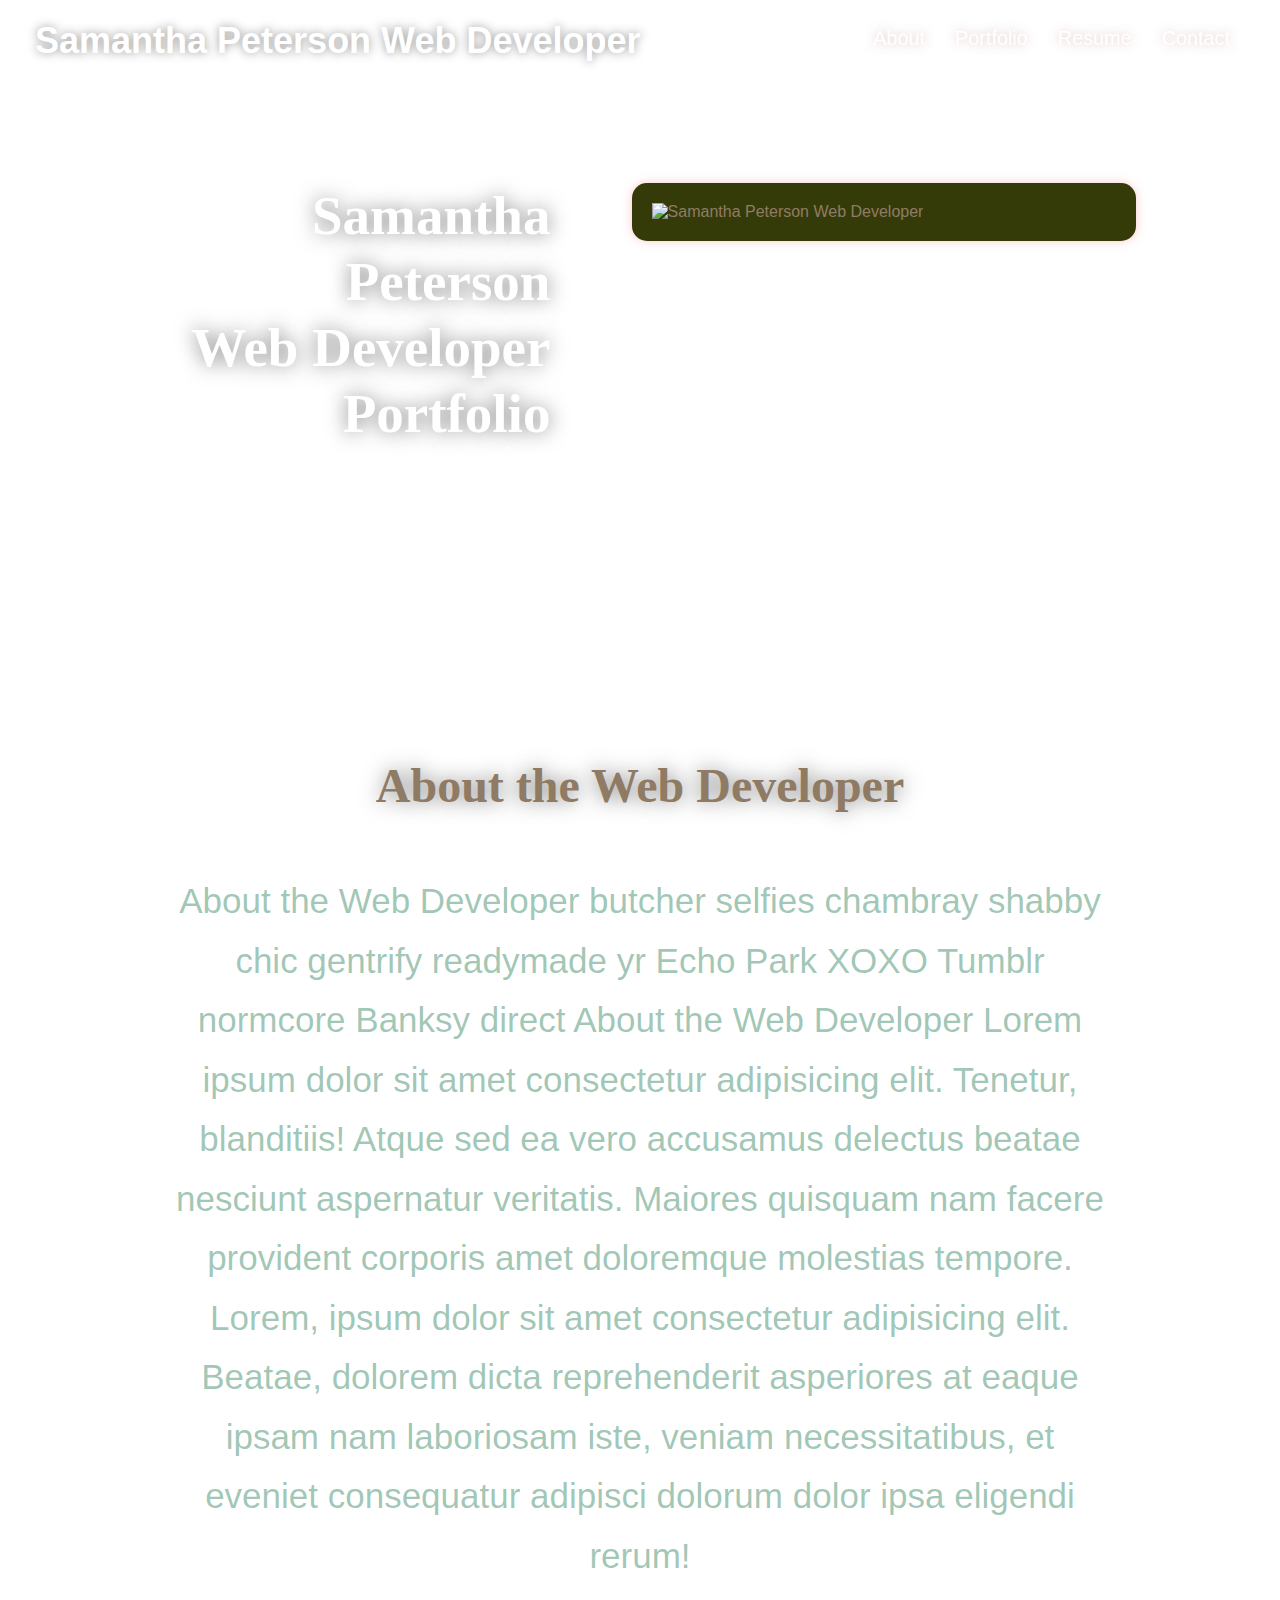
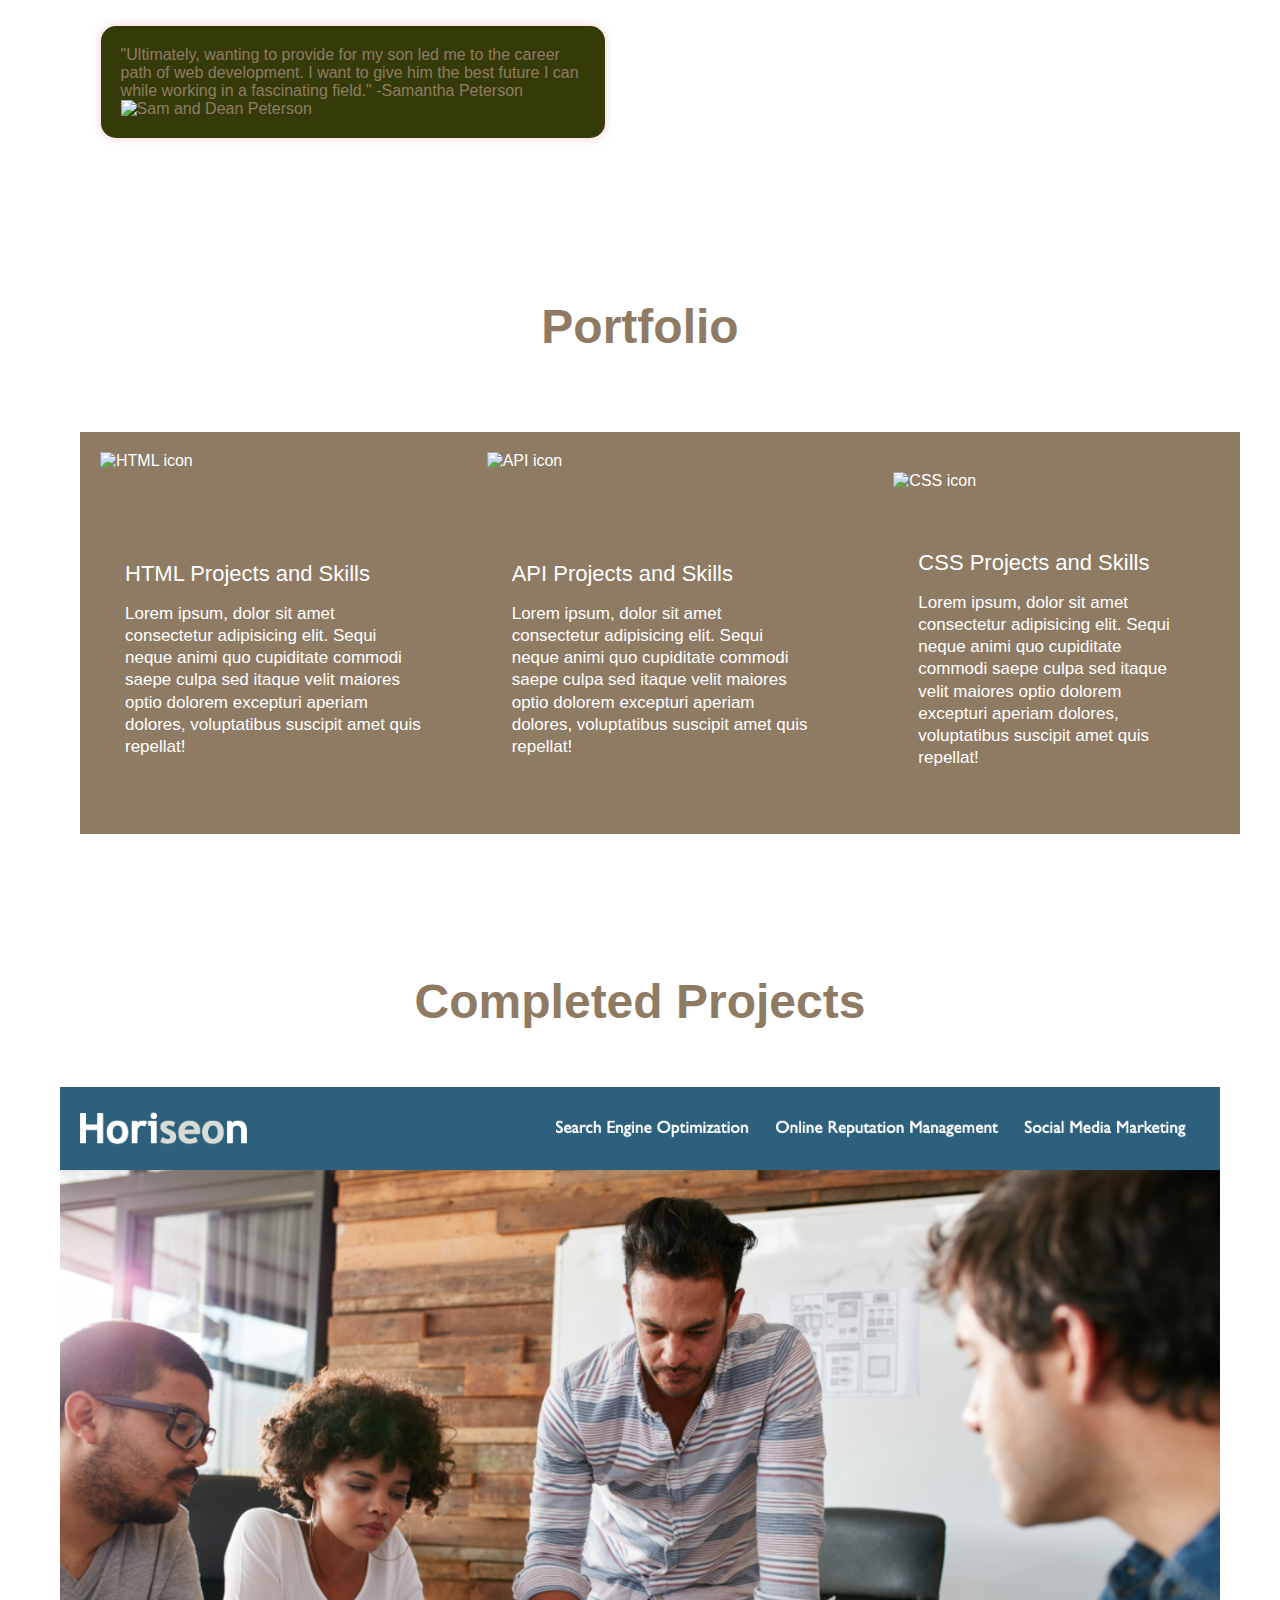
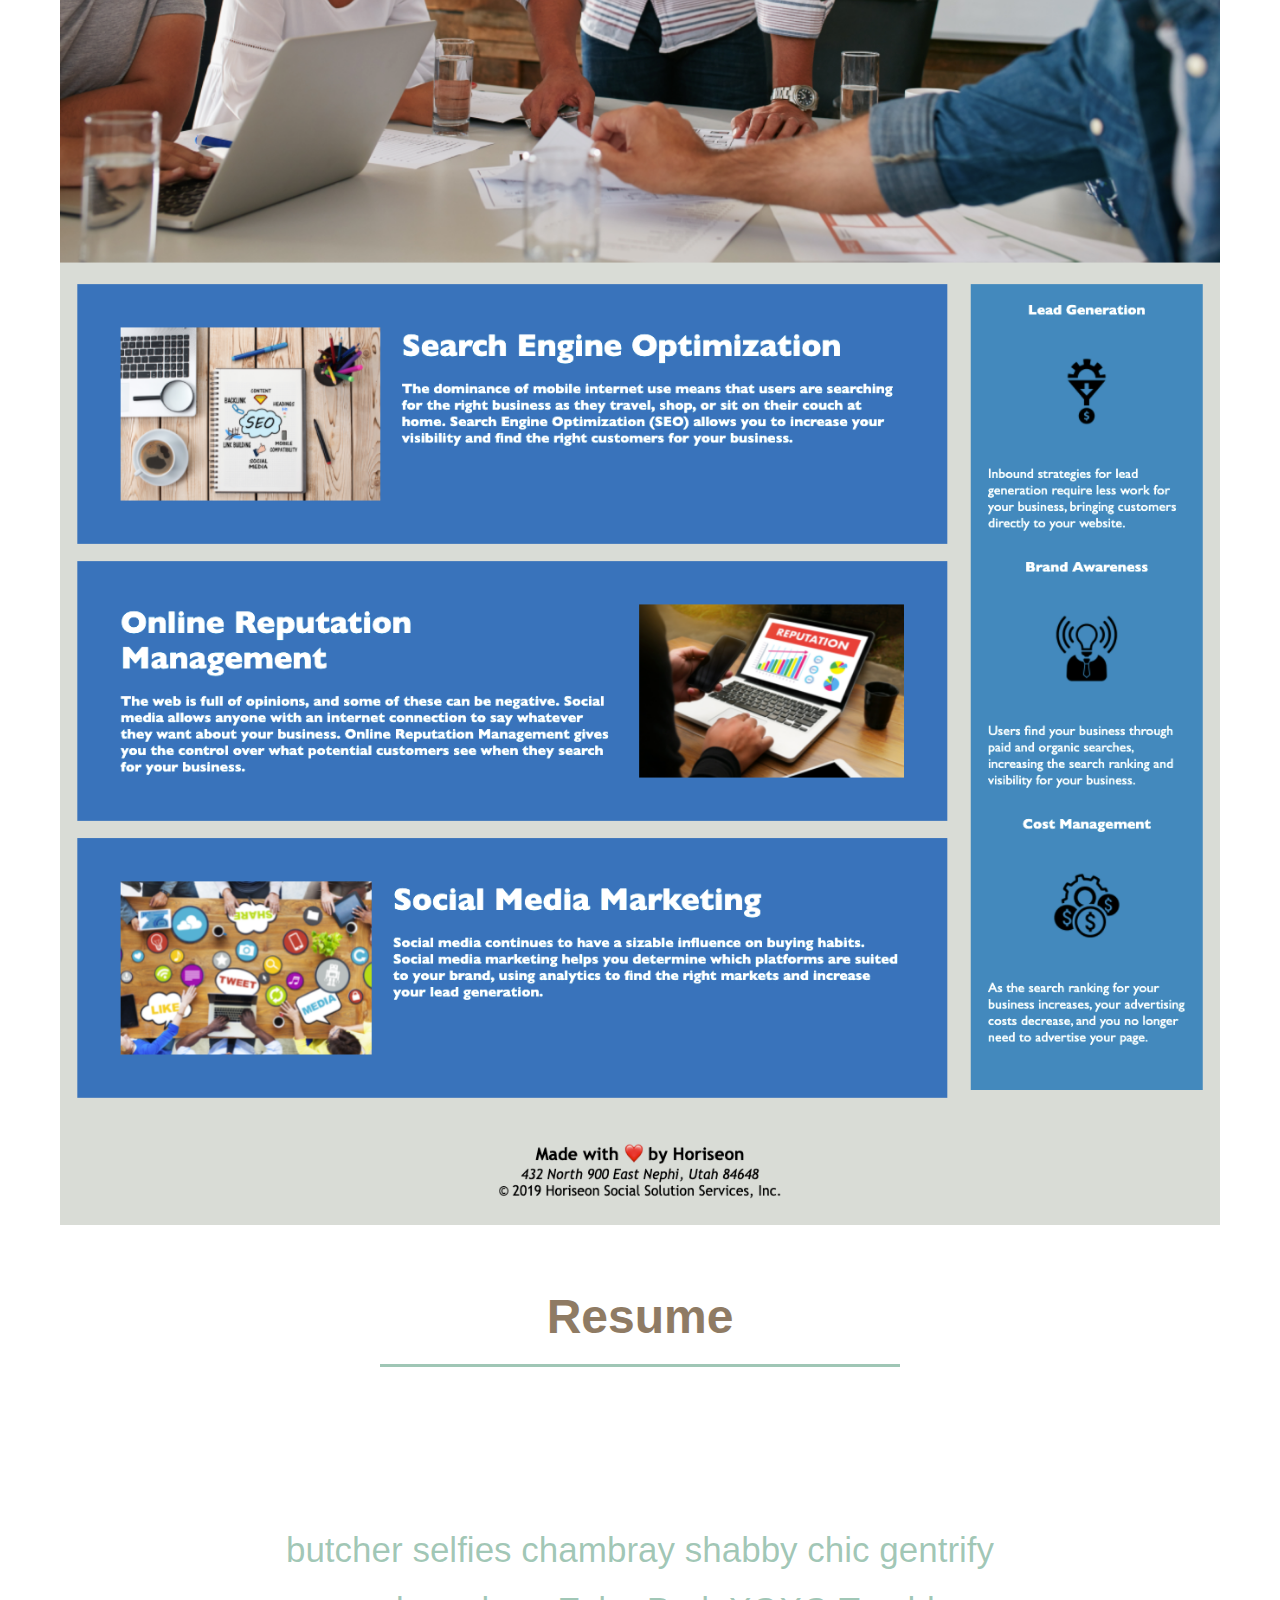
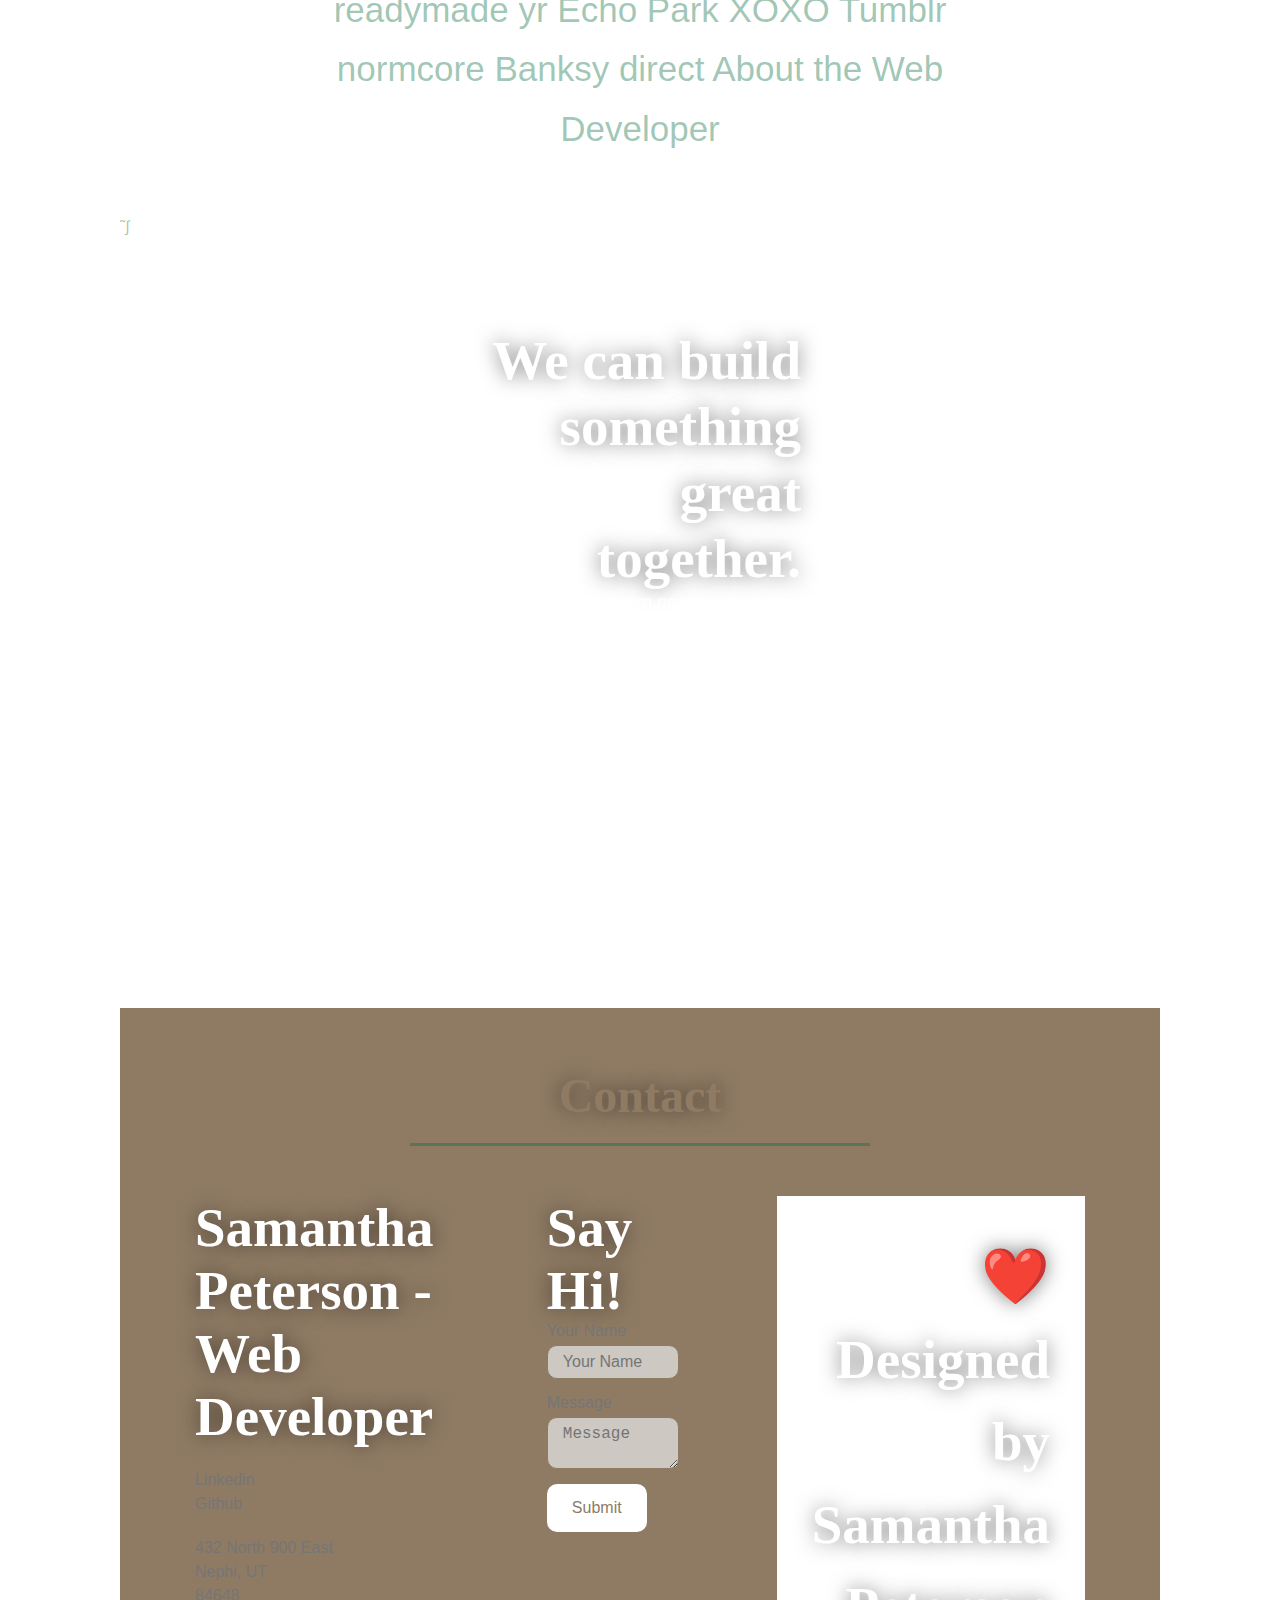
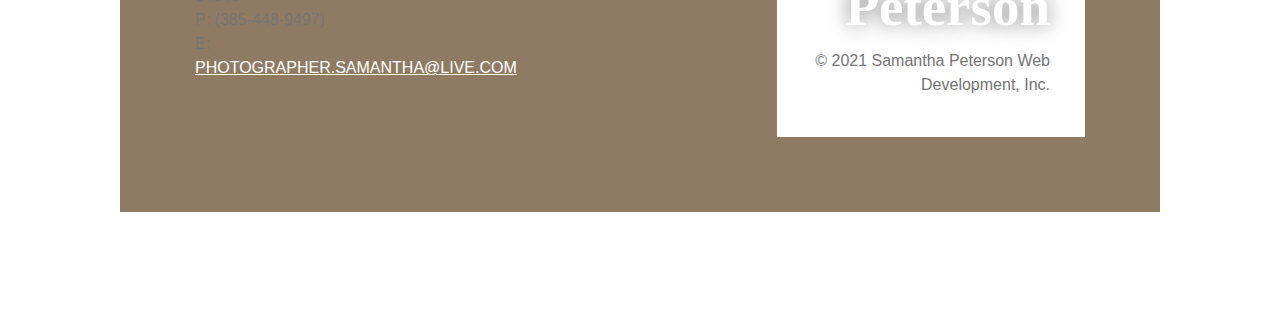
==== Portfolio/Develop/index1214.html @ 62463aab "h6 clean up sections" ====
<!DOCTYPE html>
<html lang="en">
  <head>
    <meta charset="UTF-8" />
    <meta name="viewport" content="width=device-width, initial-scale=1.0" />
    <link rel="stylesheet" href="./assets/css/style1214.css">
    <title>Samantha Peterson Web Developer</title>
  </head>
  <body>


    <!-- navigation tags - block level element -->
    <header>
      <h1>
        <a href="https://github.com/SamanthaPeterson/">Samantha Peterson Web Developer</a>
      </h1>
      <nav>
        <ul>
          <li>
            <a href="#about-the-web-developer">About</a>
          </li>
          <li>
            <a href="#portfolio">Portfolio</a>
          </li>
          <li>
            <a href="#resume">Resume</a>
          </li>
          <li>
            <a href="#contact">Contact</a>
          </li>
        </ul>
      </nav>
    </header>
 <!-- end navigation -->
    
 
 
 
 
 <!-- hero -->  
    <section class="hero">
      <div class="hero-cta">
        <h2>Samantha Peterson 
        <p>Web Developer</p> 
      <p>Portfolio</p></h2>
        <p>
          Welcome to my portfolio page. Web development. Other skills. So on. Lorem ipsum dolor sit, amet consectetur adipisicing elit. Cumque aperiam excepturi omnis eius odio tempore placeat ullam, deleniti provident ipsum doloribus et cum voluptates neque voluptate necessitatibus harum quam mollitia?
        </p>
      </div>

      <div class="hero-form">
        <form>
          <img src="./assets/images/img19.jpeg" alt="Samantha Peterson Web Developer" />
        </form>
      </div>
    </section>
    <!-- end header -->







    <!-- "About the Web Developer" start - <section> -->
    <section id="about-the-web-developer" class="intro">
      <div class="flex-row">
        <h3 class="section-title primary-border">
          About the Web Developer
        </h2>
      </div>
      <div class="flex-row">
        <p>
          About the Web Developer
          butcher selfies chambray shabby chic gentrify readymade yr Echo Park XOXO Tumblr normcore Banksy direct 
          About the Web Developer Lorem ipsum dolor sit amet consectetur adipisicing elit. Tenetur, blanditiis! Atque sed ea vero accusamus delectus beatae nesciunt aspernatur veritatis. Maiores quisquam nam facere provident corporis amet doloremque molestias tempore.
          Lorem, ipsum dolor sit amet consectetur adipisicing elit. Beatae, dolorem dicta reprehenderit asperiores at eaque ipsam nam laboriosam iste, veniam necessitatibus, et eveniet consequatur adipisci dolorum dolor ipsa eligendi rerum!
        </p>
      </div>
      <div class="hero-form">
        <p2>"Ultimately, wanting to provide for my son led me to the career path of web development.
           I want to give him the best future I can while working in a fascinating field."
          -Samantha Peterson
        </p2>
        <form>
          <img src="./assets/images/img14.jpg" alt="Sam and Dean Peterson" />
        </form>
      </div>
    </section>
    <!-- end header -->
  
    </section>
    <!-- end "About the Web Developer" -->

    



    <!-- "portfolio" start -->
    <section id="portfolio">
     <div class="flex-row">
       <h2 class="section-title primary-border">
         Portfolio
       </h2>
     </div>
   
   
     <div class="portfolio">
       <article class="portfolio">
         <img src="./assets/images/img71.png" alt="HTML icon"/>
         <div class="portfolio-bio">
           <a href="https://github.com/SamanthaPeterson/"></a>
           <h3 class="portfolio-name"> <a href="https://github.com/SamanthaPeterson/"></a></h3>
           <h4 class="portfolio-role"> HTML Projects and Skills</h4>
           <p>Lorem ipsum, dolor sit amet consectetur adipisicing elit. Sequi neque animi quo cupiditate commodi saepe culpa sed itaque velit maiores optio dolorem excepturi aperiam dolores, voluptatibus suscipit amet quis repellat!</p>
           <a href="https://github.com/SamanthaPeterson/"></a>
         </div>
       </article>
   
  <article class="portfolio">
         <img src="./assets/images/img29.png" alt="API icon" />
         <div class="portfolio-bio">
           <a href="https://github.com/SamanthaPeterson/"></a>
           <h3 class="portfolio-name"> <a href="https://github.com/SamanthaPeterson/"></a></h3>
           <h4 class="portfolio-role">API Projects and Skills</h4>
           <p>Lorem ipsum, dolor sit amet consectetur adipisicing elit. Sequi neque animi quo cupiditate commodi saepe culpa sed itaque velit maiores optio dolorem excepturi aperiam dolores, voluptatibus suscipit amet quis repellat!</p>
           <a href="https://github.com/SamanthaPeterson/"></a>  
         </div>
         
  </article>
         <div class="portfolio">
          <article class="portfolio">
            <img src="./assets/images/img71.png" alt="CSS icon"/>
            <div class="portfolio-bio">
              <a href="https://github.com/SamanthaPeterson/"></a>
              <h3 class="portfolio-name"> <a href="https://github.com/SamanthaPeterson/"></a></h3>
              <h4 class="portfolio-role">CSS Projects and Skills</h4>
              <p>Lorem ipsum, dolor sit amet consectetur adipisicing elit. Sequi neque animi quo cupiditate commodi saepe culpa sed itaque velit maiores optio dolorem excepturi aperiam dolores, voluptatibus suscipit amet quis repellat!</p>
              <a href="https://github.com/SamanthaPeterson/"></a>
            </div>
          </article>
     </div>
   </section>
   <!-- "meet the portfolios" end -->
   
   
   
<!--Completed Projects- Tried to do a grid -didn't work, will try again when i have more time -->

<section id="portfolio">
  <div class="flex-row">
    <h2 class="section-title primary-border">
      Completed Projects
    </h2>
  </div>
<div class="the-row-padding the-center">
  <div class="the-col m3">
    <img src="./assets/images/m1.png"  style="width:100%" onclick="onClick(this)" class="the-hover-opacity" alt="img descrip">
  </div>
   
  <!-- Completed Projects  end -->
 



    <!-- "resume"    start -->
    <section id="resume" class="spresume">
      <div class="flex-row">
        <h2 class="section-title secondary-border">
          Resume
        </h2> 
      </div>

    <!-- "Resume" start - <section> -->
      <section id="about-the-web-developer" class="intro">
        <div class="flex-row">
          <h2 class="section-title primary-border">
          </h2>
        </div>
        <div class="flex-row">
          <p>
            butcher selfies chambray shabby chic gentrify readymade yr Echo Park XOXO Tumblr normcore Banksy direct 
            About the Web Developer
          </p>
       
        </div>
      </section>
      <!-- end header -->


˜∫

<!-- hero/jumbotron -->
<section class="hero">
  <div class="hero-cta">
    <h2>We can build something great together.</h2>
    <p>
      seitan heirloom post-ironic pop-up iPhone mlkshk hella selfies fashion axe occupy readymade put a bird on it
      messenger bag Wes Anderson Schlitz plaid Bushwick church-key lo-fi skateboard slow-carb hashtag trust fund
      Williamsburg biodiesel fixie farm-to-table 8-bit banjo XOXO Banksy chillwave bicycle rights retro cliche
      tattooed bespoke irony mumblecore Shoreditch deep v polaroid McSweeney's bitters cray gentrify tofu Marfa you
      probably haven't heard of them yr banh mi asymmetrical art party selvage letterpress High Life.
    </p>
  </div>
 </section>

    <!-- "end of but needs another name " start -->


    <!-- "Contact/Footer" start -->
    <section id="contact" class="contact">
      <div class="flex-row">
        <h6 class="section-title secondary-border">
          Contact
        </h2>
      </div>

      <div class="contact-info">
        <div>
          <h6>Samantha Peterson - Web Developer</h6>
          <p>
            Linkedin <link rel="website" href="https://www.linkedin.com/in/samantha-peterson-web-developer-photographer/"> 
            <br/>
            Github <link rel="website" href="https://github.com/SamanthaPeterson"> 
          </p>

          <address>
            432 North 900 East <br/>
            Nephi, UT <br/>
            84648<br/>
            P: (385-448-9497)<br/>
            E: <a href="mailto:PHOTOGRAPHER.SAMANTHA@LIVE.COM">PHOTOGRAPHER.SAMANTHA@LIVE.COM</a>
          </address>
          
        </div>

        <div class="contact-form">
          <h6>Say Hi!</h6>
          <form>
            <label for="contact-name">Your Name</label>
            <input type="text" id="contact-name" placeholder="Your Name" />
        
            <label for="contact-message">Message</label>
            <textarea id="contact-message" placeholder="Message"></textarea>
        
            <button type="submit">Submit</button>
          </form>
        </div>
        <p></p>
    <footer>
      <div>
        <h6>❤️ Designed by Samantha Peterson</h6>
          &copy; 2021 Samantha Peterson Web Development, Inc.
      </div>
    </footer>
    <!-- "Contact/Footer" End  -->
  </body>
</html>
---- Portfolio/Develop/assets/css/style1214.css ----
* *:before *:after {
    box-sizing: inherit;
}

:root {
    --primary-color: #ffffff;
    --secondary-color: #8f7b64;  
    --tertiary-color: #056a3e62;
  }
  


  * {
    box-sizing: border-box;
    margin: 0;
    padding: 0;
  }


 
 body {
  color: var(--tertiary-color);
  font-family: "alegreyasans-medium", "alegreyasans-regular", "alegreyasans-thin", Arial, Helvetica, sans-serif, monospace, "algegreya", "eczar", "chivo";
  
}
 

   /*  
  body {
    color: var(--tertiary-color);
    font-family: 'Franklin Gothic Medium', 'Arial Narrow', Arial, sans-serif;
  }
   */
  






  /* HEADER / NAV BAR STYLES START */
  
  header {
    padding: 20px 35px;
    background-color: rgb(255, 255, 255);
    display: flex;
    justify-content: space-between;
    flex-wrap: wrap;
    position: sticky;
    position: -webkit-sticky;
    top: 0;
    background-image: url("../images/hero-bg2.jpg");
    background-size: cover;
    background-attachment: fixed;
    background-position: 80%;
    z-index: 9999;
  }
  
  header h1 {
    margin: 0;
    font-size: 36px;
    color: var(--primary-color);
    text-shadow: 0 0 10px rgba(45, 45, 45, 0.5);
  }
  
  header a {
    text-decoration: none;
    color: var(--primary-color);
  }
  
  header nav {
    margin: 7px 0;
  }
  
  header nav ul {
    display: flex;
    flex-wrap: wrap;
    justify-content: space-between;
    align-items: center;
    list-style: none;
  }
  
  header nav ul li a {
    padding: 10px 15px;
    font-weight: lighter;
    font-size: 1.55vw;
    text-shadow: 0 0 10px rgba(199, 141, 141, 0.5);
  }
  
  header nav ul li a:hover {
    background: var(--primary-color);
    color: var(--secondary-color);
    border-radius: 15px;
    text-shadow: none;
  }
  
  /* HEADER / NAVBAR STYLES END */
  
 
 
 
  /* start Create a Parallax Effect */
.bgimg-1, .bgimg-2, .bgimg-3 {
  background-attachment: fixed;
  background-position: center;
  background-repeat: no-repeat;
  background-size: cover;
}
  
  /* end Create a Parallax Effect */



  /* start FOOTER STYLES START */
  footer {
    background: var(--primary-color);
    padding: 40px 35px;
    display: flex;
    justify-content: space-between;
    flex-wrap: wrap;
    width: 100%;
  }
  
  footer h2, h6, h3 {
    color: var(--secondary-color);
    font-size: 30px;
    margin: 0;
  }
  
  footer div {
    line-height: 1.5;
    text-align: right;
  }
  
  footer a {
    color: var(--secondary-color);
  }
  /* END FOOTER STYLES */
  





  /* start STYLE ALL SECTION TAGS */
  section {
    padding: 60px;
  }
  
/* end STYLE ALL SECTION TAGS */






  /* HERO STYLES START */
  .hero {
    background-image: url('../images/hero-bg2.jpg');
    background-size: cover;
    display: flex;
    justify-content: center;
    flex-wrap: wrap;
    align-items: flex-start;
    background-attachment: fixed;
    background-position: 80%;
  }
  
  .hero-cta {
    width: 35%;
    text-align: right;
    margin: 3.5%;
    color: #fff;
    font-size: 18px;
    line-height: 1.2;
  }
  
  .hero-cta h2, h3, h6 {
    font-family: "alegreyasans-thin.tiff";
    font-size: 55px;
    color: var(--primary-color);
    text-shadow: 0 0 20px rgba(0, 0, 0, 0.5);
  }
  
  .hero-form {
    border: 1.5px slategray var(--secondary-color);
    background-color: rgba(53, 59, 8, 1);
    padding: 20px;
    color: var(--secondary-color);
    width: 40%;
    margin: 3.5%;
    border-radius: 15px;
    box-shadow: 0 0 10px rgba(241, 153, 153, 0.5);
  }
  
  .hero-form button:hover {
    background-color: var(--tertiary-color);  
  }
  
  .hero-form h3 {
    font-size: 24px;
    margin: 0;
  }
  .hero-form p {
    margin: 5px 0 15px 0;
  }
  
  .form-input {
    border: 1px solid var(--secondary-color);
    display: block;
    padding: 7px 15px;
    font-size: 16px;
    color: var(--secondary-color);
    width: 100%;
    margin-bottom: 15px; 
    border-radius: 10px;
    background-color: rgba(255,255,255, 0.75);
  }
  
  .form-input:focus {
    background-color: rgba(255,255,255, 1);
    outline: none;
  }
  
  .hero-form label {
    margin: 0 5px;
  }
  
  .hero-form button {
    color: var(--primary-color);
    background-color: var(--secondary-color);
    border: none;
    padding: 10px 20px;
    font-size: 16px;
    border-radius: 10px;
  } 
  
  .checkbox-wrapper input, .radio-wrapper input {
    opacity: 0;
  }
  
  .checkbox-wrapper label, .radio-wrapper label {
    position: relative;
    left: 10px;
    margin: 10px;
    line-height: 1.6;
  }
  
  .checkbox-wrapper label::before, .radio-wrapper label::before {
    content: "hero";
    height: 20px;
    width: 20px;
    background: rgba(255, 255, 255, 0.75);  
    border: 1px solid var(--secondary-color);  
    position: absolute;
    top: -4px;
    left: -30px;
  }
  
  .radio-wrapper label::before {
    border-radius: 50%;
  }
  
  .radio-wrapper label::after {
    content: "";
    height: 20px;
    width: 20px;
    border-radius: 50%;
    background: var(--secondary-color);
    position: absolute;
    left: -29px;
    top: -3px;
    background-image: radial-gradient(circle, var(--tertiary-color), var(--secondary-color));
  }
  
  .checkbox-wrapper label::after {
    content: "";
    height: 6px;
    width: 14px;
    border-left: 2px solid var(--secondary-color);
    border-bottom: 2px solid var(--secondary-color);
    position: absolute;
    left: -26px;
    top: 1px;
    transform: rotate(-58deg);
  }
  
  .checkbox-wrapper input + label::after, 
  .radio-wrapper input + label::after {
    content: none;
  }
  
  .checkbox-wrapper input:checked + label::after, 
  .radio-wrapper input:checked + label::after {
    content: "";
  }
  /* HERO STYLES END */




  .the-opacity-min {
    opacity: 0.75;
}

.the-tooltip, .the-display-container {
    position: center;
    margin: 150px ;
    padding: 150px;
}

*, *:before, *:after {
    box-sizing: inherit;
}




/* portfolioS START */
.portfolio h3 {
  font-weight: bold;
  margin: 0;
  font-size: 36px;
  color: var(--primary-color);
  text-shadow: 0 0 10px rgba(57, 27, 27, 0.5);
}

.portfolio section {
  text-decoration: none;
  color: var(--primary-color);
}

.portfolio h3 {
  margin: 7px 0;
}

.portfolio article h3 {
  display: flex;
  flex-wrap: wrap;
  justify-content: space-between;
  align-items: center;
  list-style: none;
}

.portfolio .portfolio-name {
  padding: 10px 15px;
  font-weight: lighter;
  font-size: 1.55vw;
  text-shadow: 0 0 10px rgba(194, 80, 80, 0.5);
}

.portfolio .portfolio-name :hover {
  background: var(--primary-color);
  color: var(--secondary-color);
  border-radius: 15px;
  text-shadow: none;
}


.portfolio {
  width: 100%;
  margin: 0 auto;
  display: flex;
  flex-wrap: wrap;
  justify-content: space-around;
}

.portfolio {
  margin: 20px;
  flex: 1;
  background: var(--secondary-color);
  color: var(--primary-color);
}

.portfolio img {
  width: 100%;
}

.portfolio-bio {
  padding: 25px;
  line-height: 1.3;
}

.portfolio-bio h3 {
  font-size: 28px;
}

.portfolio-bio h4 {
  font-weight: lighter;
  font-size: 22px;
  margin-bottom: 15px;
}

.portfolio-bio p {
  font-size: 17px;
}
/* portfolio STYLES END */








/* Trying Grids START */


  .container {
    display: flex;
  }
  
  .item {
    flex: 1;
  }

  .container {
    display: flex;
  }
  
  .item {
    flex: 1;
  }

  .container {
    display: flex;
  }
  
  .item {
    flex: 1;
  }

  .container {
    display: grid;
    grid-template-columns: 1fr 1fr 1fr;
  }
  .container {
    display: grid;
    grid-template-columns: 1fr 1fr 1fr;
  }
  .container {
    display: grid;
    grid-template-columns: 1fr 1fr 1fr;
  }
  .container {
    display: grid;
    grid-template-columns: 1fr 1fr 1fr;
  }
  .container {
    display: grid;
    grid-template-columns: 1fr 1fr 1fr;
  }



img {
  max-width: 100%;
}

img {
  max-width: 100%;
}

  .grid template {
    grid-auto-flow:
    grid var(--tertiary-color) 
  }  
.grid {
  grid-auto-rows: grid-template-rows; 
}

.grid template {
  grid-auto-flow:opacity 75%;
}



/* SECTION grids ends */





  /* SECTION TITLE STYLES START */
  .section-title {
    font-size: 48px;
    border-bottom: 3px solid;
    color: var(--secondary-color);
    padding-bottom: 20px;
    text-align: center;
    margin: 0 auto 35px auto;
    width: 50%;
  }
  
  .primary-border {
    border-color: var(--primary-color);
  }
  
  .secondary-border {
    border-color: var(--tertiary-color);
  }
  /* SECTION TITLE STYLES END */
  







  /* About the Web Developer STYLES start */

  .about-the-web-developer hero-form {
    vertical-align: center;
  }
.hero form .p2 {
  align-items: center;
  font:italic, white;
}


  .intro p {
    line-height: 1.7;
    color: var(--tertiary-color);
    width: 80%;
    margin: 0 auto;
    font-size: 35px;
    text-align: center;
  }

.intro div h3 p2 {
  color:rgb(255, 255, 255);
  text-align: center;
  font-size: 30;
  text-shadow: rgba(0, 0, 0, 0.5);
}


.form text {
  color: white;
  font-weight: bold, large;
}


   /* end About the Web Developer STYLES */
  
  









  /* resume STYLES START */
  .resume { 
    background: var(--primary-color);
  }
  
  .resume {
    margin: 50px auto;
    padding-bottom: 50px;
    width: 80%;
    display: flex;
    flex-wrap: wrap;
    align-items: center;
    justify-content: space-between;
  }
  
  .resume:last-child {
    border-bottom: none;
  }
  
  .resume h3 {
    color: var(--secondary-color);
    font-size: 46px;
    flex: 1 30%;
  }
  
  .resume-info {
    flex: 2 70%;
    display: flex;
    flex-wrap: wrap;
    align-items: center;
  }
  
  .resume-img {
    flex: 1 12%;
    margin-right: 20px;
  }
  
  .resume-img img {
    max-width: 100%;
  }
  
  .resume-text {
    flex: 12;
  }
  
  .resume-text p {
    color: var(--tertiary-color);
    font-size: 18px;
  }
  
  .resume-text h4 {
    font-size: 26px;
    line-height: 1.5;
    color: var(--secondary-color);
  }
  /* resume STYLES END */







  
  /* portfolioS START */
  .portfolios {
    width: 100%;
    margin: 0 auto;
    display: flex;
    flex-wrap: wrap;
    justify-content: space-around;
  }
  
  .portfolio {
    margin: 20px;
    flex: 1;
    background: var(--secondary-color);
    color: var(--primary-color);
  }
  
  .portfolio img {
    width: 100%;
  }
  
  .portfolio-bio {
    padding: 25px;
    line-height: 1.3;
  }
  
  .portfolio-bio h3 {
    font-size: 28px;
  }
  
  .portfolio-bio h4 {
    font-weight: lighter;
    font-size: 22px;
    margin-bottom: 15px;
  }
  
  .portfolio-bio p {
    font-size: 17px;
  }
  /* portfolio STYLES END */
  





  /* About the Web Developer STYLES start */

  .about-the-web-developer hero-form {
    vertical-align: center;
  }
.hero form .p2 {
  align-items: center;
  font:italic, white;
}


  .intro p {
    line-height: 1.7;
    color: var(--tertiary-color);
    width: 80%;
    margin: 0 auto;
    font-size: 35px;
    text-align: center;
  }

.intro div h2, h3, h6 p2 {
  color:rgb(255, 255, 255);
  text-align: center;
  font-size: 30;
  text-shadow: rgba(0, 0, 0, 0.5);
}


.form text {
  color: white;
  font-weight: bold, large;
}


   /* end About the Web Developer STYLES */
  
  


/* h6/footer */
/* HERO STYLES START */
.hero {
  background-image: url('../images/hero-bg2.jpg');
  background-size: cover;
  display: flex;
  justify-content: center;
  flex-wrap: wrap;
  align-items: flex-start;
  background-attachment: fixed;
  background-position: 80%;
}

.hero-cta {
  width: 35%;
  text-align: right;
  margin: 3.5%;
  color: #fff;
  font-size: 18px;
  line-height: 1.2;
}

.hero-cta h6 {
  font-family: "alegreyasans-thin.tiff";
  font-size: 55px;
  color: var(--primary-color);
  text-shadow: 0 0 20px rgba(0, 0, 0, 0.5);
}

.hero-form {
  border: 1.5px slategray var(--secondary-color);
  background-color: rgba(53, 59, 8, 1);
  padding: 20px;
  color: var(--secondary-color);
  width: 40%;
  margin: 3.5%;
  border-radius: 15px;
  box-shadow: 0 0 10px rgba(241, 153, 153, 0.5);
}

.hero-form button:hover {
  background-color: var(--tertiary-color);  
}

.hero-form h6 {
  font-size: 24px;
  margin: 0;
}
.hero-form p {
  margin: 5px 0 15px 0;
}

.form-input {
  border: 1px solid var(--secondary-color);
  display: block;
  padding: 7px 15px;
  font-size: 16px;
  color: var(--secondary-color);
  width: 100%;
  margin-bottom: 15px; 
  border-radius: 10px;
  background-color: rgba(255,255,255, 0.75);
}

.form-input:focus {
  background-color: rgba(255,255,255, 1);
  outline: none;
}

.hero-form label {
  margin: 0 5px;
}

.hero-form button {
  color: var(--primary-color);
  background-color: var(--secondary-color);
  border: none;
  padding: 10px 20px;
  font-size: 16px;
  border-radius: 10px;
} 

.checkbox-wrapper input, .radio-wrapper input {
  opacity: 0;
}

.checkbox-wrapper label, .radio-wrapper label {
  position: relative;
  left: 10px;
  margin: 10px;
  line-height: 1.6;
}

.checkbox-wrapper label::before, .radio-wrapper label::before {
  content: "hero";
  height: 20px;
  width: 20px;
  background: rgba(255, 255, 255, 0.75);  
  border: 1px solid var(--secondary-color);  
  position: absolute;
  top: -4px;
  left: -30px;
}

.radio-wrapper label::before {
  border-radius: 50%;
}

.radio-wrapper label::after {
  content: "";
  height: 20px;
  width: 20px;
  border-radius: 50%;
  background: var(--secondary-color);
  position: absolute;
  left: -29px;
  top: -3px;
  background-image: radial-gradient(circle, var(--tertiary-color), var(--secondary-color));
}

.checkbox-wrapper label::after {
  content: "";
  height: 6px;
  width: 14px;
  border-left: 2px solid var(--secondary-color);
  border-bottom: 2px solid var(--secondary-color);
  position: absolute;
  left: -26px;
  top: 1px;
  transform: rotate(-58deg);
}

.checkbox-wrapper input + label::after, 
.radio-wrapper input + label::after {
  content: none;
}

.checkbox-wrapper input:checked + label::after, 
.radio-wrapper input:checked + label::after {
  content: "";
}
/* h6/footer */









  /* Contact STYLES START */




  .contact {
    background: var(--secondary-color);
  }
  
  .contact h2, h3, h6 {
    color: var(--primary-color);
  }
  
  .contact-info {
    display: flex;
    justify-content: space-between;
    flex-wrap: wrap;
  }
  
  .contact-info > * {
    flex: 1;
    margin: 15px;
  }
  
  .contact-info iframe {
    height: 400px;
  }
  
  .contact-info div {
    color: rgb(118, 117, 117);
  }
  
  .contact-info h3 {
    color: var(--primary-color);
    font-size: 32px;
  }
  
  .contact-info p, .contact-info address {
    margin: 20px 0;
    line-height: 1.5;
    font-size: 16px;
    font-style: normal;
  }
  
  .contact-form input, .contact-form textarea {
    border: 1px solid var(--secondary-color);
    display: block;
    padding: 7px 15px;
    font-size: 16px;
    color: var(--secondary-color);
    width: 100%;
    margin-bottom: 15px;
    margin-top: 5px;
    border-radius: 10px;
    background-color: rgba(225, 225, 225, 0.75);
  }
  
  .contact-form input:focus, .contact-form textarea:focus {
    background-color: rgb(255, 255, 255);
    outline: none;
  }
  
  .contact-form button {
    width: 100%;
    border: none;
    background: var(--primary-color);
    color: var(--secondary-color);
    text-align: center;
    padding: 15px 0;
    font-size: 16px;
    border-radius: 10px;
  }
  
  .contact-form button:hover {
    color: var(--primary-color);
    background: var(--tertiary-color);
  }
  
  .contact-info a {
    color: var(--primary-color);
  }





  /* CONTACT STYLES END */
  


  
.about-the-web-developer .form {
  flex-grow: inherit;
}



  /* START UTILITIES */
  .text-left {
    text-align: left;
  }
  
  .text-right {
    text-align: right;
  }
  
  .flex-row {
    display: flex;
  }
  
  
  /* END UTILITIES */
  
  
  
  
  
  /* MEDIA QUERY FOR SMALLER DESKTOP SCREENS AND SMALLER */
  @media screen and (max-width: 980px) {
    header {
      padding-bottom: 0;
      justify-content: center;
      position: relative;
    }
  
    header h1 {
      width: 100%;
      text-align: center;
    }
  
    header nav ul {
      margin-top: 20px;
      width: 100%;
      justify-content: center;
    }
  
    header nav ul li a {
      font-size: 20px;
    }
  
    footer h2, h3, h6, footer div {
      text-align: center;
      width: 100%;
    }
  
    .hero-cta, .hero-form {
      width: 100%;
    }
    
    .hero-cta {
      text-align: center;
    }
  
    .section-title {
      width: 80%;
    }
    
    .portfolio {
      flex: 0 70%;
    }
    
    .contact-info iframe{
      flex: 1 100%;
    }
  }
  
  /* MEDIA QUERY FOR TABLETS AND SMALLER */
  @media screen and (max-width: 768px) {
    section {
      padding: 30px 15px;
    }
  
    .resume h3 {
      flex: 1 100%;
      text-align: center;
    }
  
    .resume-info {
      flex: 2 100%;
      text-align: center;
      justify-content: center;
    }
  
    .resume-img {
      flex: 0 32%;
      margin-right: 0;
      margin-top: 15px;
      margin-bottom: 15px;
    }
  
    .resume-text {
      flex: 100%;  
    }
  
    .portfolio-bio h3, .portfolio-bio h4 {
      display: block;
    }
  }
  
  /* MEDIA QUERY FOR MOBILE PHONES AND SMALLER */
  @media screen and (max-width: 575px) {
    .hero-form button {
      width: 100%;
    }
  
    .section-title {
      width: 95%;
    }
  
    .intro p {
      width: 100%;
    }
  
    .portfolio {
      flex: 0 100%;
    }
  
    .contact-info {
      text-align: center;
    }
  
    .contact-info > * {
      flex: 0 100%;
    }
  
    .contact-form {
      order: 3;
    }
  }
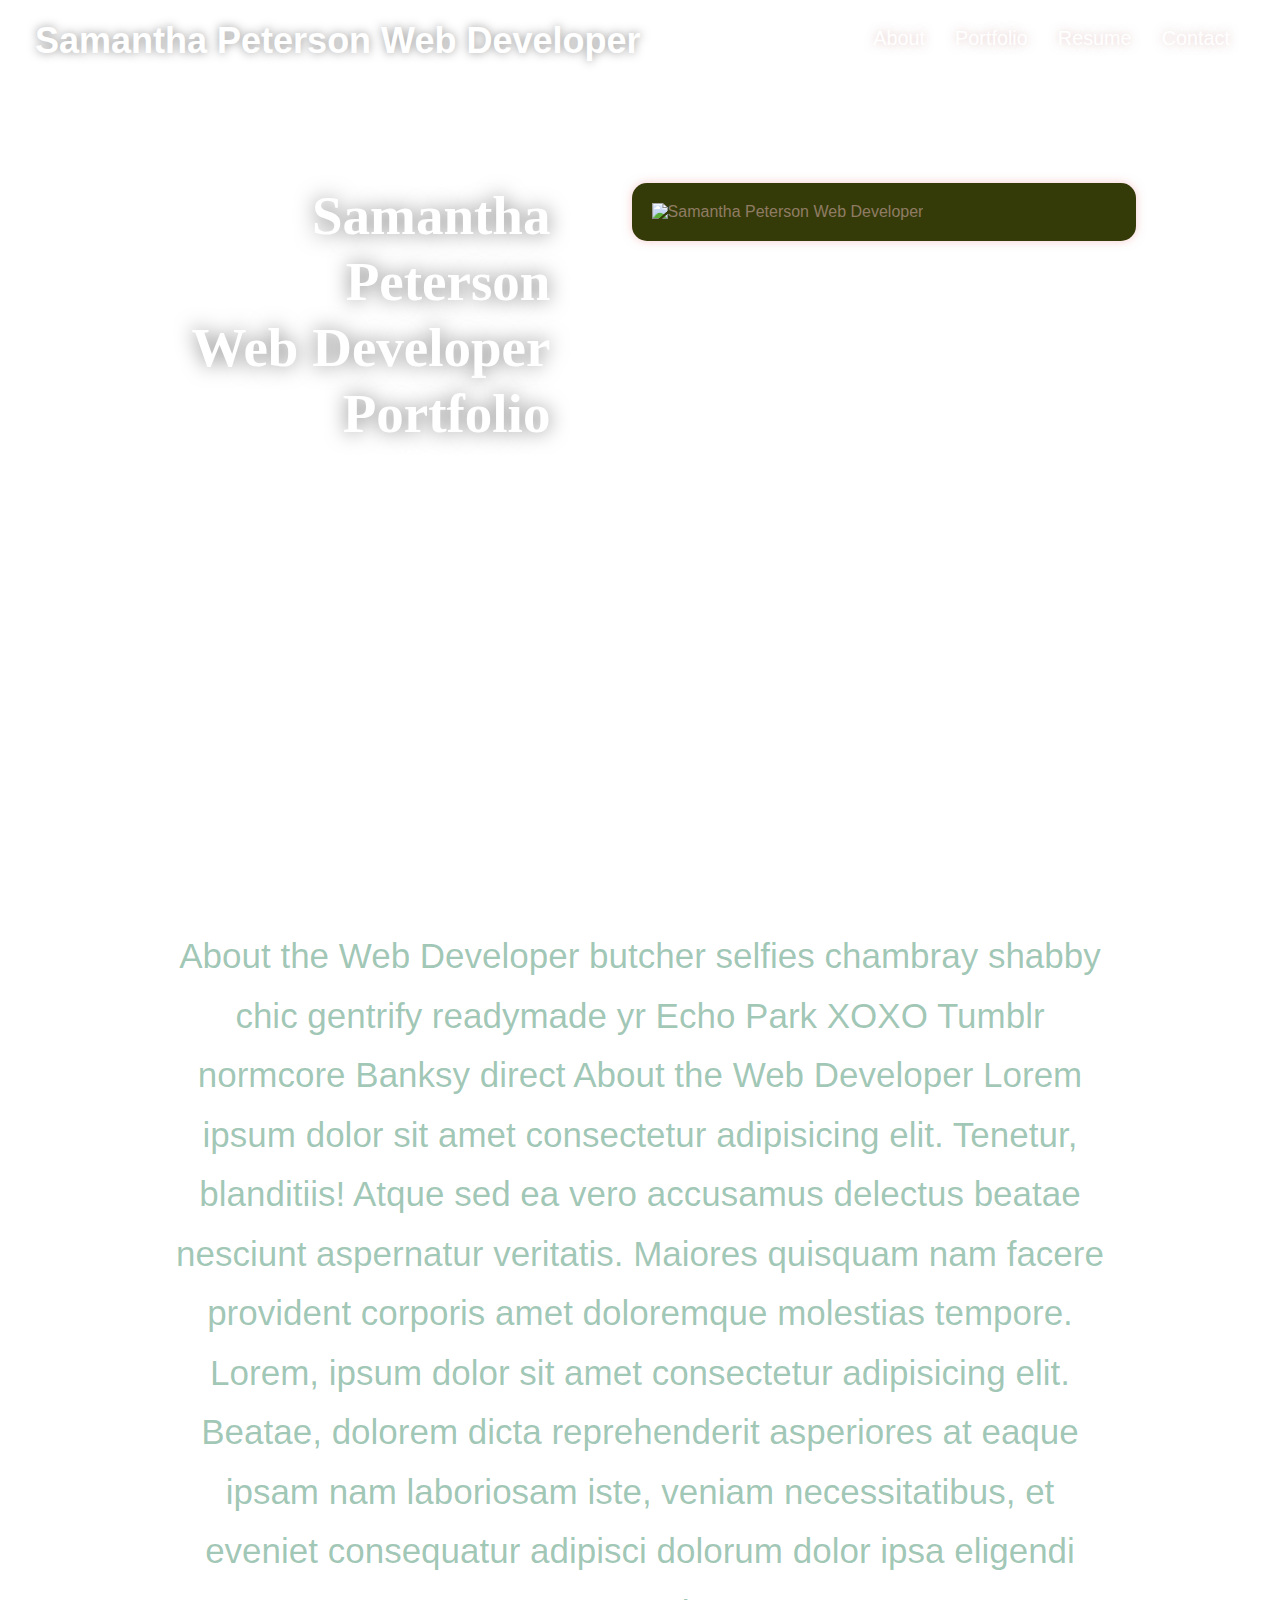
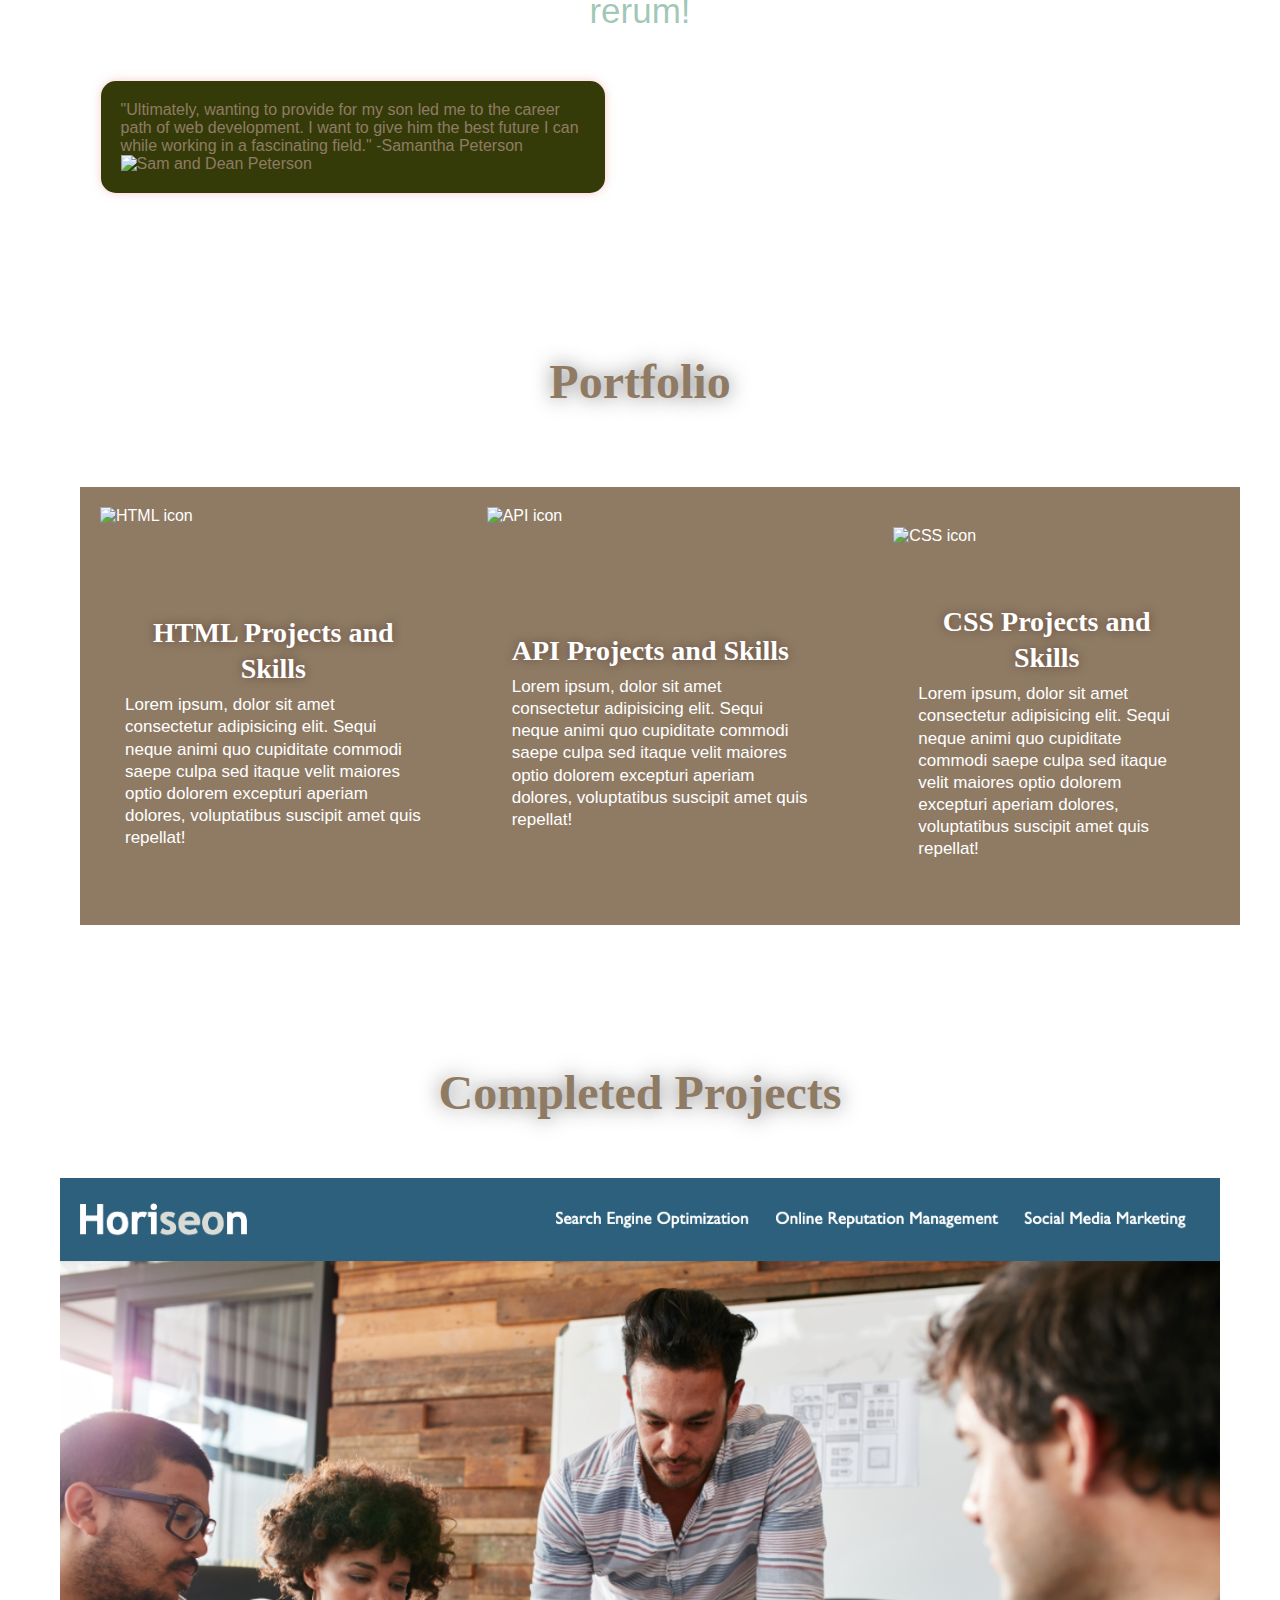
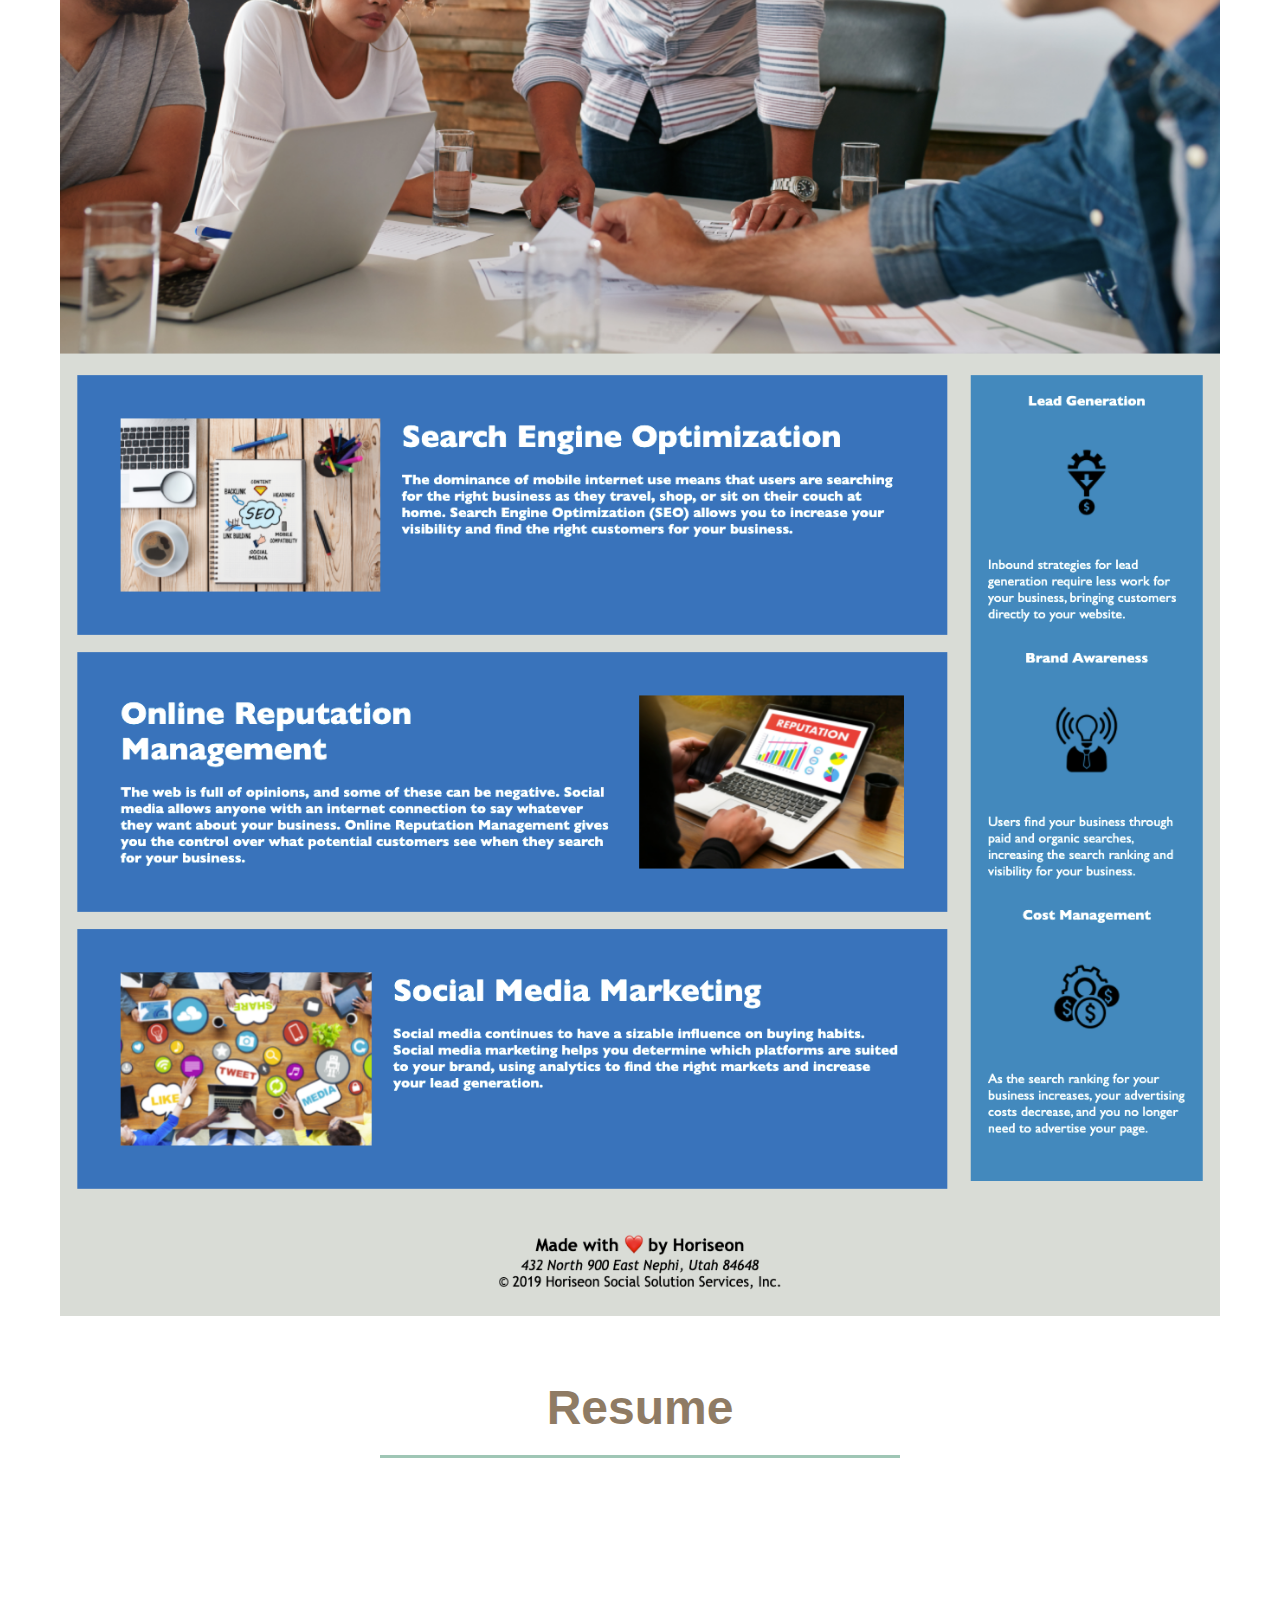
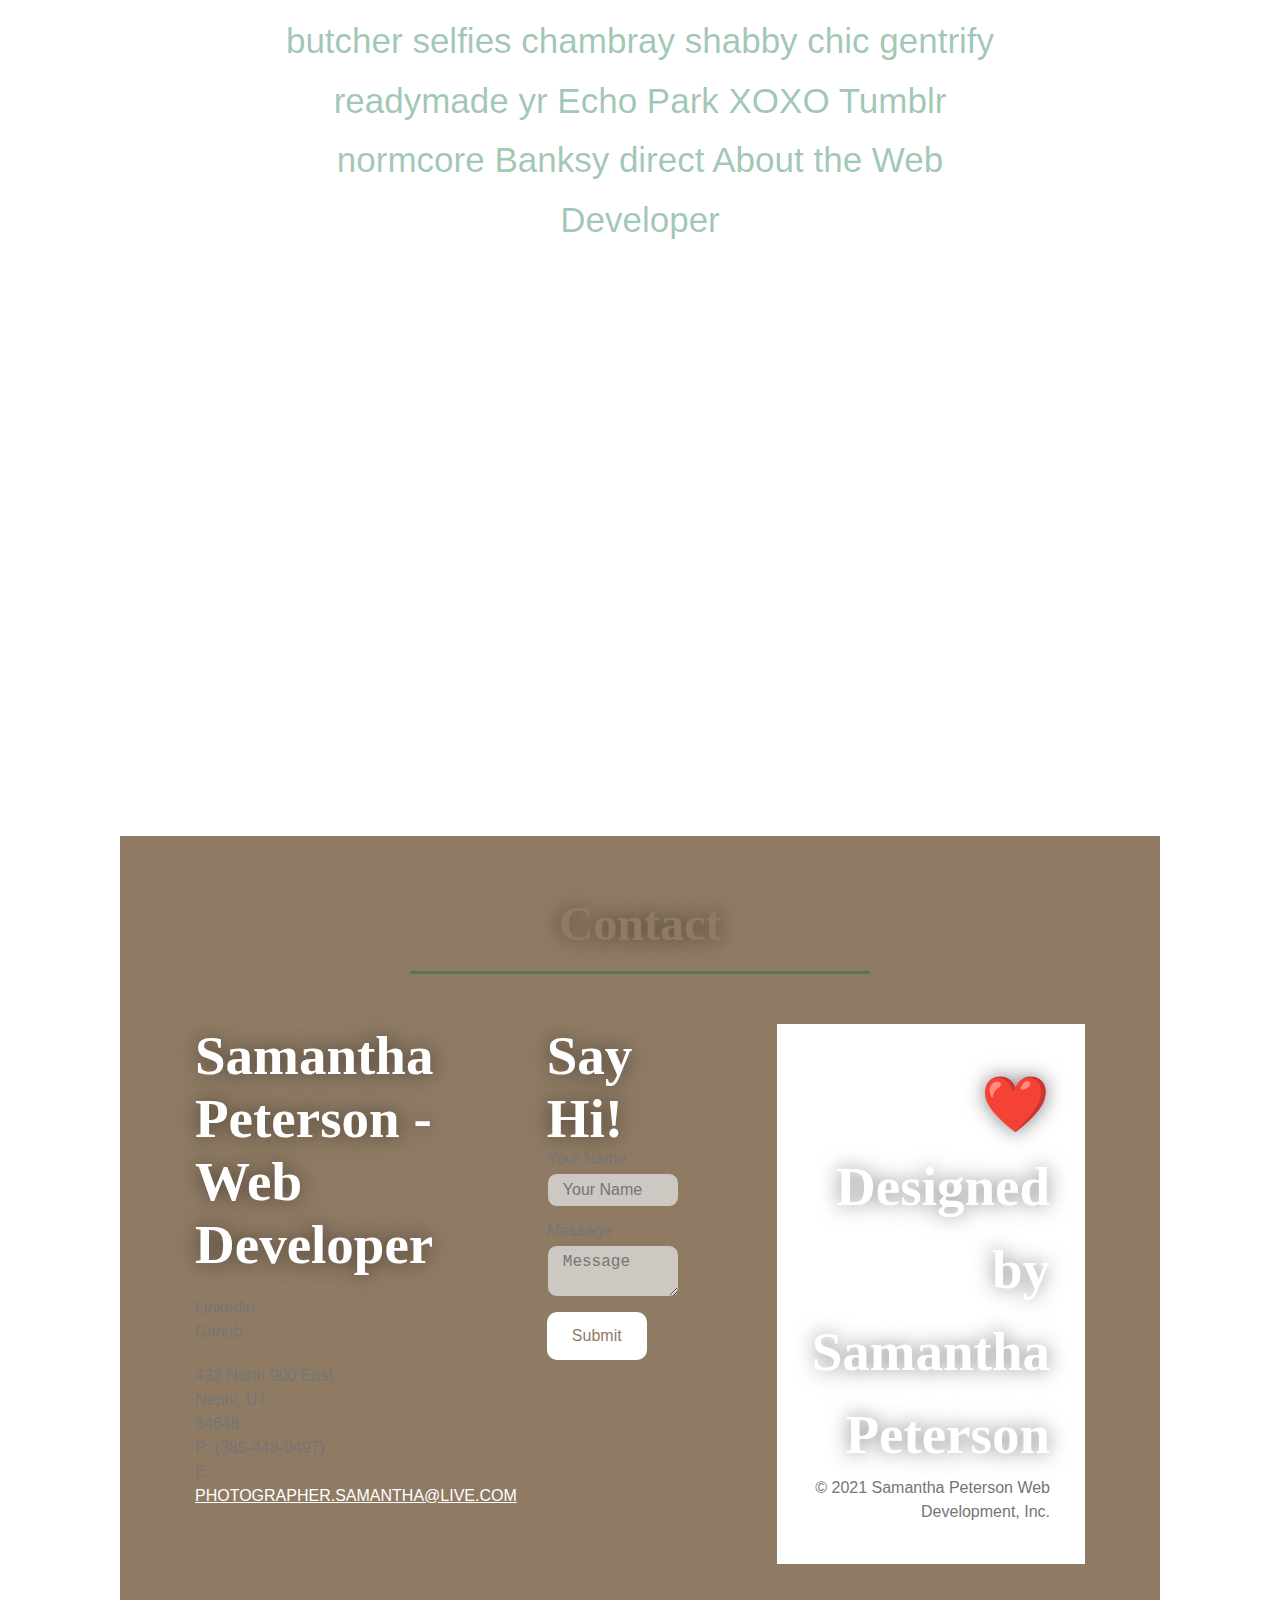
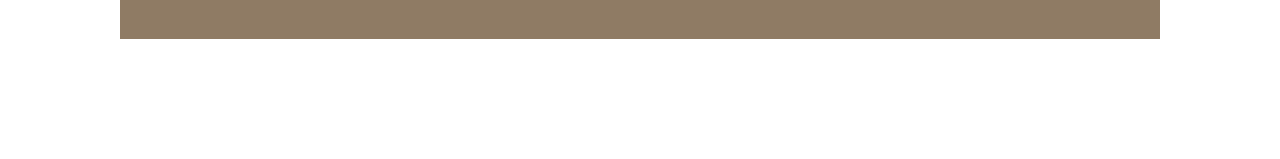
==== commit dc2302b8: "resolving assesibility issues" ====
--- a/Portfolio/Develop/index1214.html
+++ b/Portfolio/Develop/index1214.html
@@ -65,7 +65,7 @@
     <!-- "About the Web Developer" start - <section> -->
     <section id="about-the-web-developer" class="intro">
       <div class="flex-row">
-        <h3 class="section-title primary-border">
+        <h2 class="section-title primary-border">
           About the Web Developer
         </h2>
       </div>
@@ -99,9 +99,9 @@
     <!-- "portfolio" start -->
     <section id="portfolio">
      <div class="flex-row">
-       <h2 class="section-title primary-border">
+       <h3 class="section-title primary-border">
          Portfolio
-       </h2>
+       </h3>
      </div>
    
    
@@ -111,7 +111,7 @@
          <div class="portfolio-bio">
            <a href="https://github.com/SamanthaPeterson/"></a>
            <h3 class="portfolio-name"> <a href="https://github.com/SamanthaPeterson/"></a></h3>
-           <h4 class="portfolio-role"> HTML Projects and Skills</h4>
+           <h3 class="portfolio-role"> HTML Projects and Skills</h3>
            <p>Lorem ipsum, dolor sit amet consectetur adipisicing elit. Sequi neque animi quo cupiditate commodi saepe culpa sed itaque velit maiores optio dolorem excepturi aperiam dolores, voluptatibus suscipit amet quis repellat!</p>
            <a href="https://github.com/SamanthaPeterson/"></a>
          </div>
@@ -122,7 +122,7 @@
          <div class="portfolio-bio">
            <a href="https://github.com/SamanthaPeterson/"></a>
            <h3 class="portfolio-name"> <a href="https://github.com/SamanthaPeterson/"></a></h3>
-           <h4 class="portfolio-role">API Projects and Skills</h4>
+           <h3 class="portfolio-role">API Projects and Skills</h3>
            <p>Lorem ipsum, dolor sit amet consectetur adipisicing elit. Sequi neque animi quo cupiditate commodi saepe culpa sed itaque velit maiores optio dolorem excepturi aperiam dolores, voluptatibus suscipit amet quis repellat!</p>
            <a href="https://github.com/SamanthaPeterson/"></a>  
          </div>
@@ -134,7 +134,7 @@
             <div class="portfolio-bio">
               <a href="https://github.com/SamanthaPeterson/"></a>
               <h3 class="portfolio-name"> <a href="https://github.com/SamanthaPeterson/"></a></h3>
-              <h4 class="portfolio-role">CSS Projects and Skills</h4>
+              <h3 class="portfolio-role">CSS Projects and Skills</h3>
               <p>Lorem ipsum, dolor sit amet consectetur adipisicing elit. Sequi neque animi quo cupiditate commodi saepe culpa sed itaque velit maiores optio dolorem excepturi aperiam dolores, voluptatibus suscipit amet quis repellat!</p>
               <a href="https://github.com/SamanthaPeterson/"></a>
             </div>
@@ -149,9 +149,9 @@
 
 <section id="portfolio">
   <div class="flex-row">
-    <h2 class="section-title primary-border">
+    <h3 class="section-title primary-border">
       Completed Projects
-    </h2>
+    </h3>
   </div>
 <div class="the-row-padding the-center">
   <div class="the-col m3">
@@ -166,16 +166,16 @@
     <!-- "resume"    start -->
     <section id="resume" class="spresume">
       <div class="flex-row">
-        <h2 class="section-title secondary-border">
+        <h4 class="section-title secondary-border">
           Resume
-        </h2> 
+        </h4> 
       </div>
 
     <!-- "Resume" start - <section> -->
       <section id="about-the-web-developer" class="intro">
         <div class="flex-row">
-          <h2 class="section-title primary-border">
-          </h2>
+          <h4 class="section-title primary-border">
+          </h4>
         </div>
         <div class="flex-row">
           <p>
@@ -188,12 +188,12 @@
       <!-- end header -->
 
 
-˜∫
+
 
 <!-- hero/jumbotron -->
 <section class="hero">
   <div class="hero-cta">
-    <h2>We can build something great together.</h2>
+    <h5>We can build something great together.</h5>
     <p>
       seitan heirloom post-ironic pop-up iPhone mlkshk hella selfies fashion axe occupy readymade put a bird on it
       messenger bag Wes Anderson Schlitz plaid Bushwick church-key lo-fi skateboard slow-carb hashtag trust fund
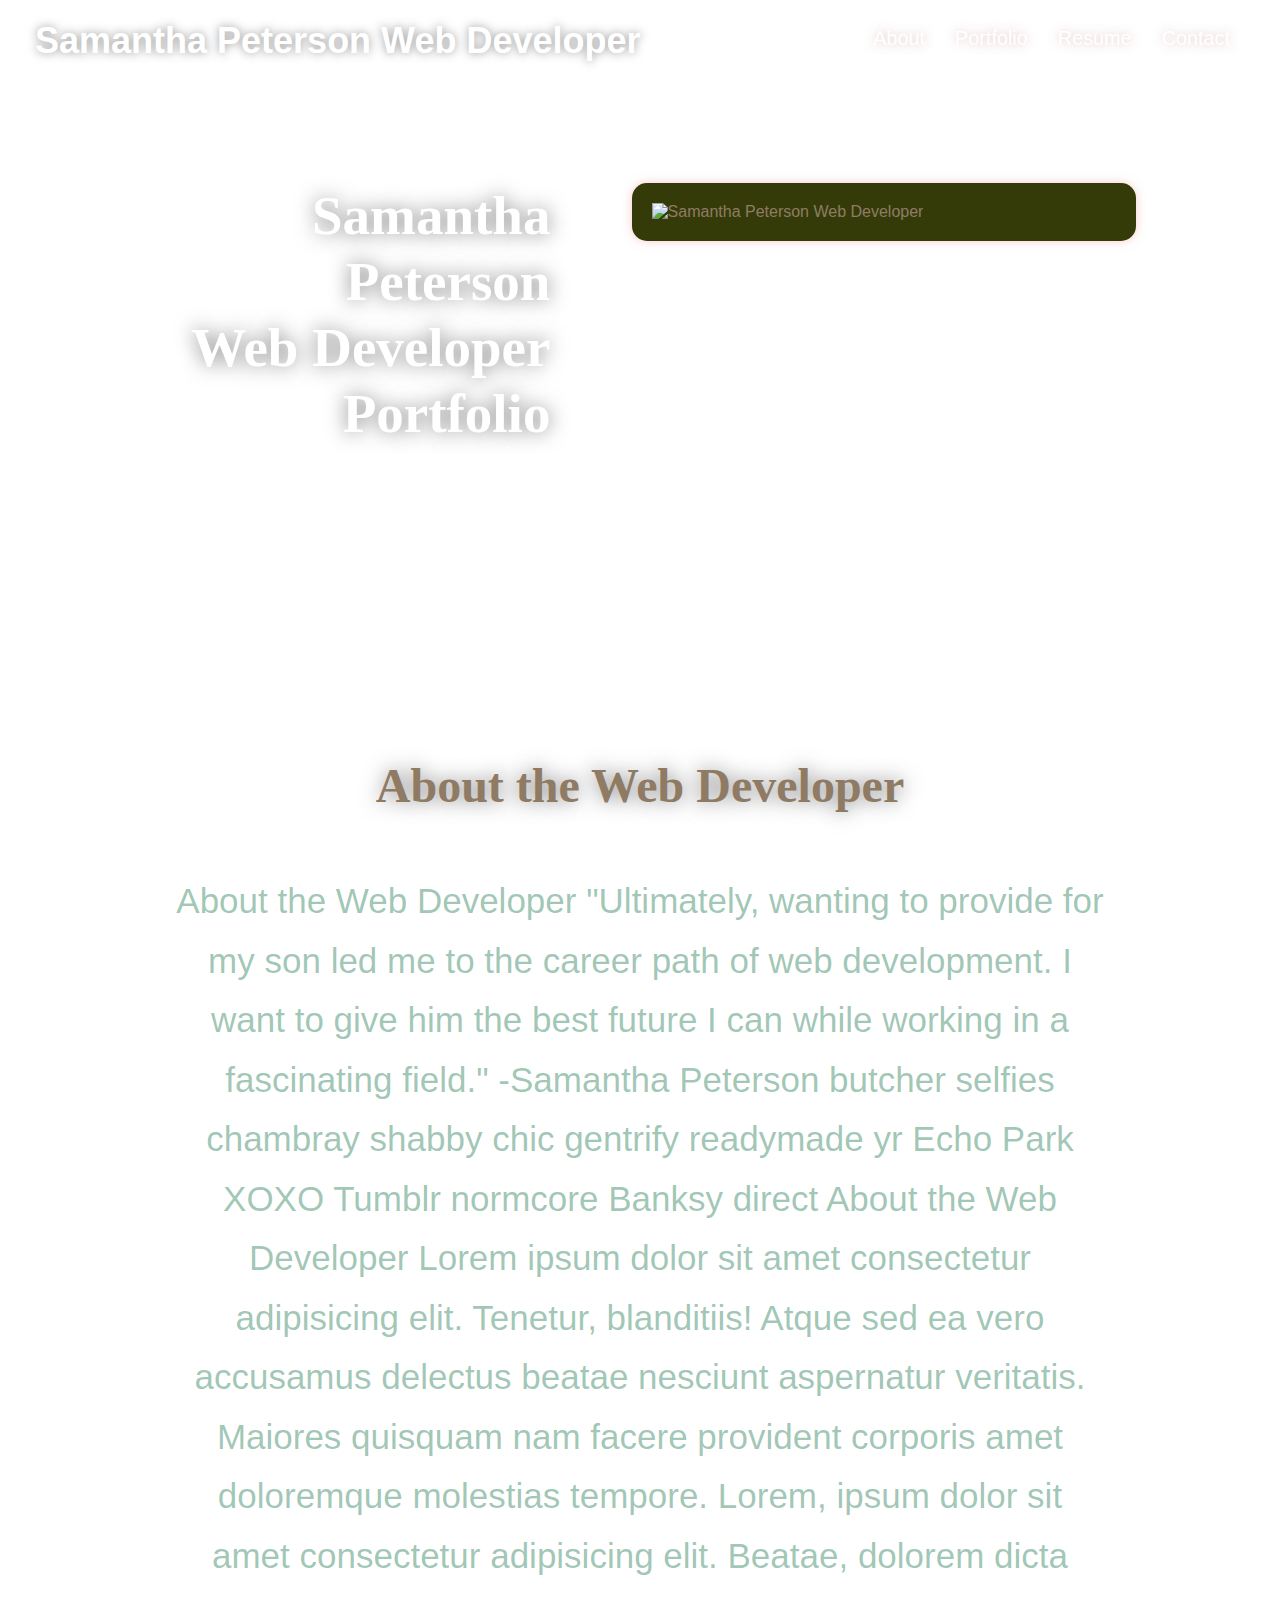
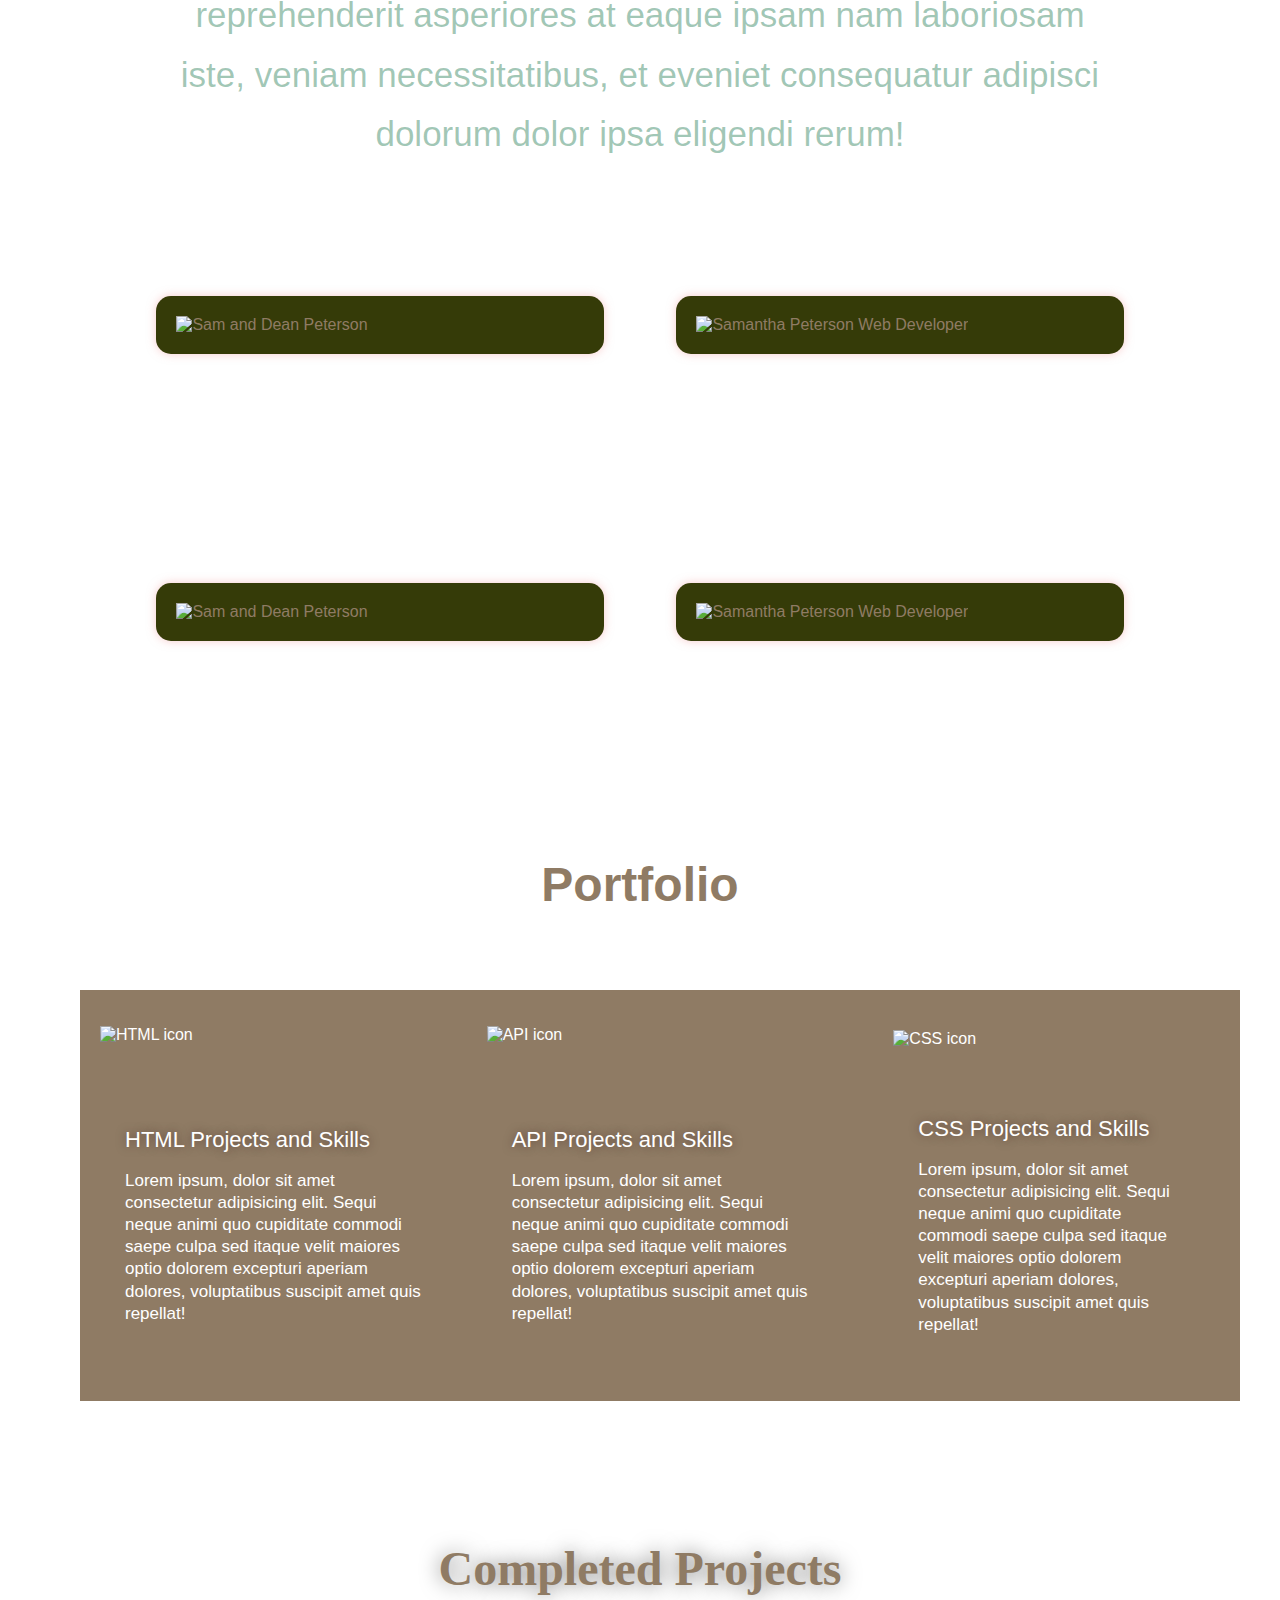
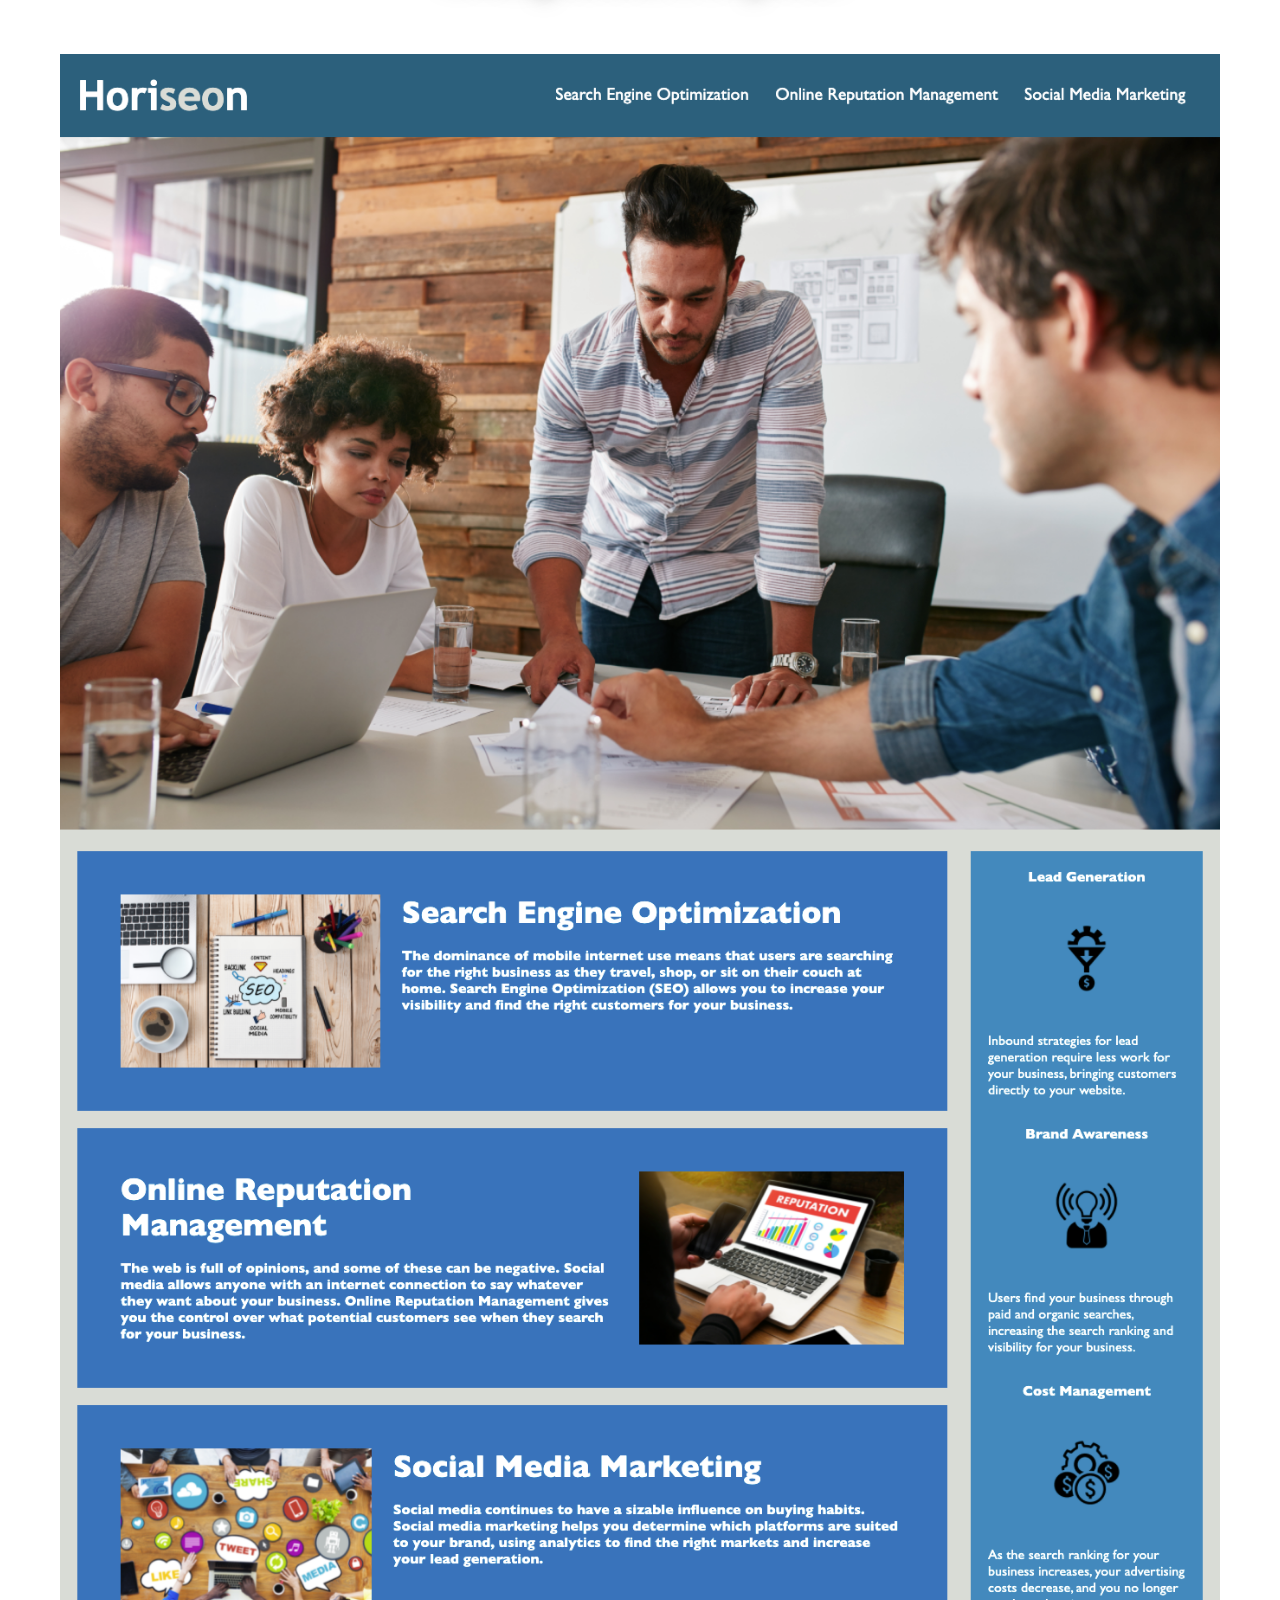
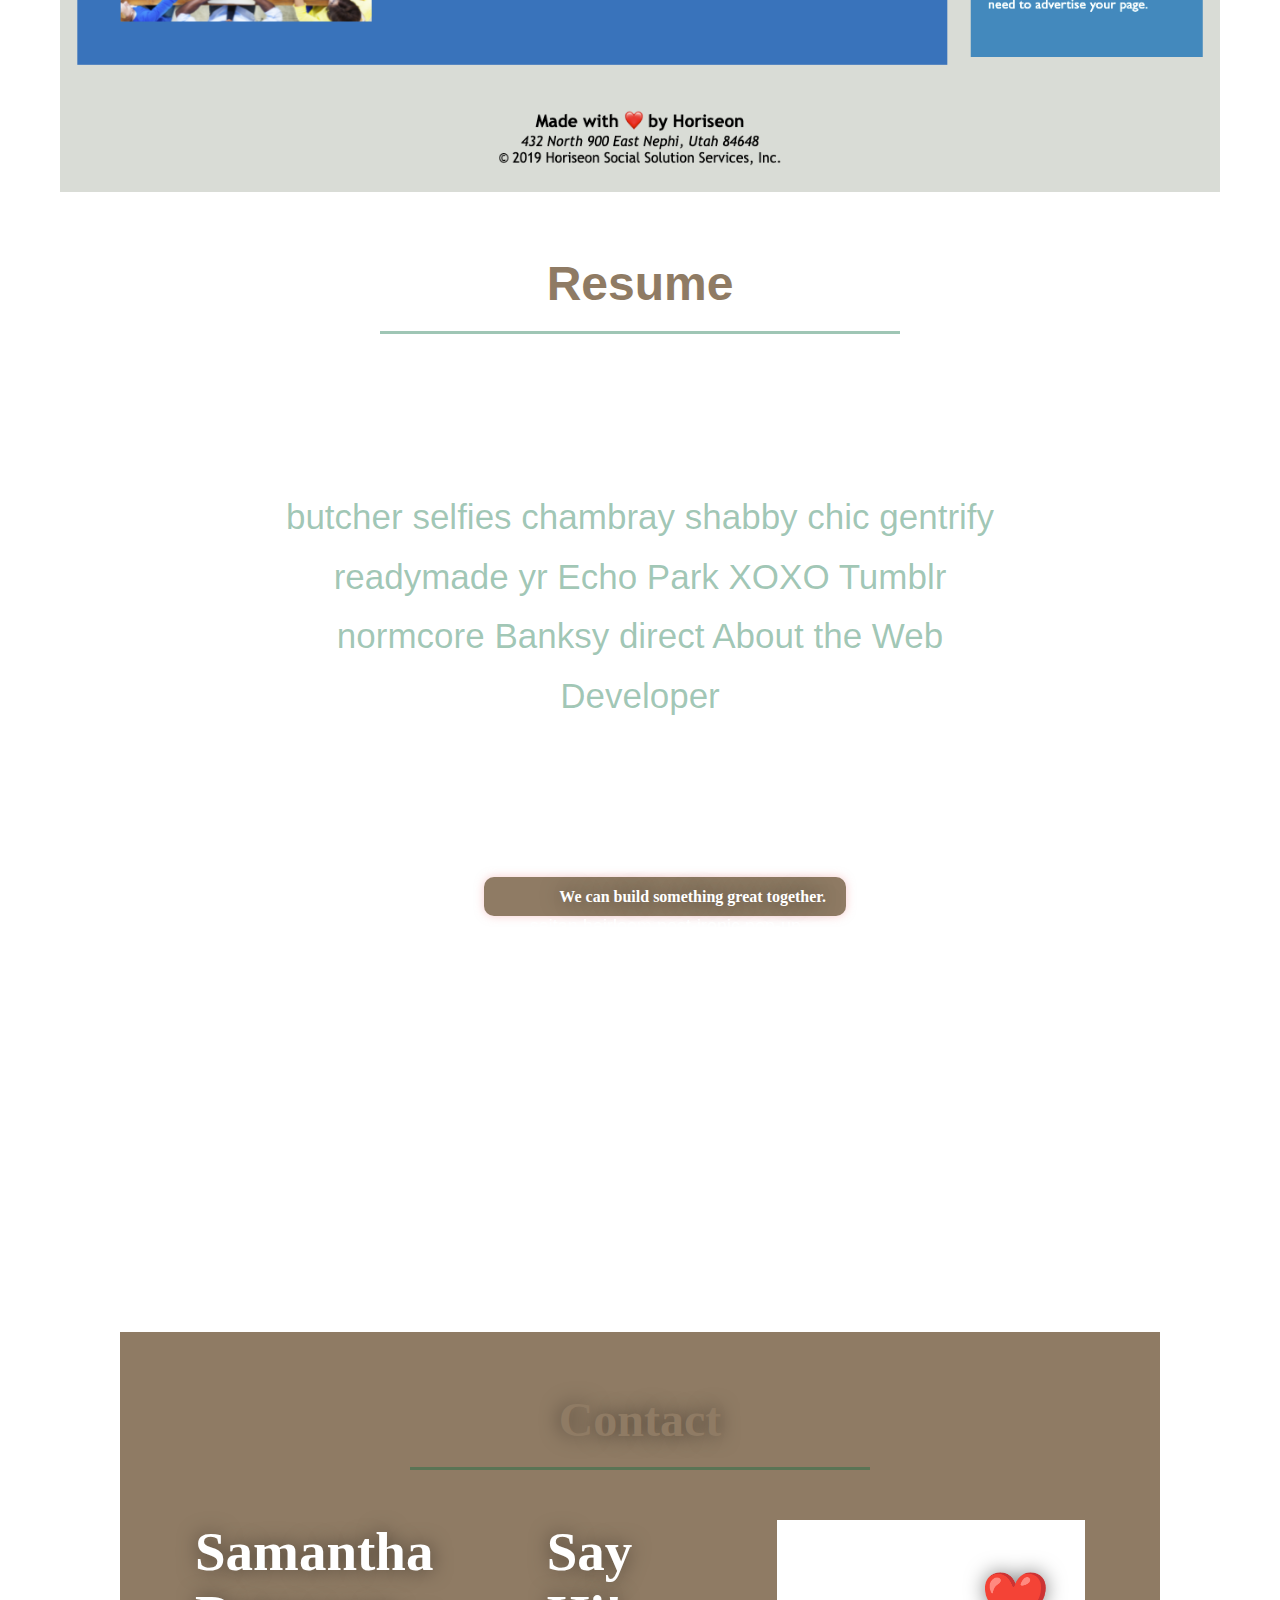
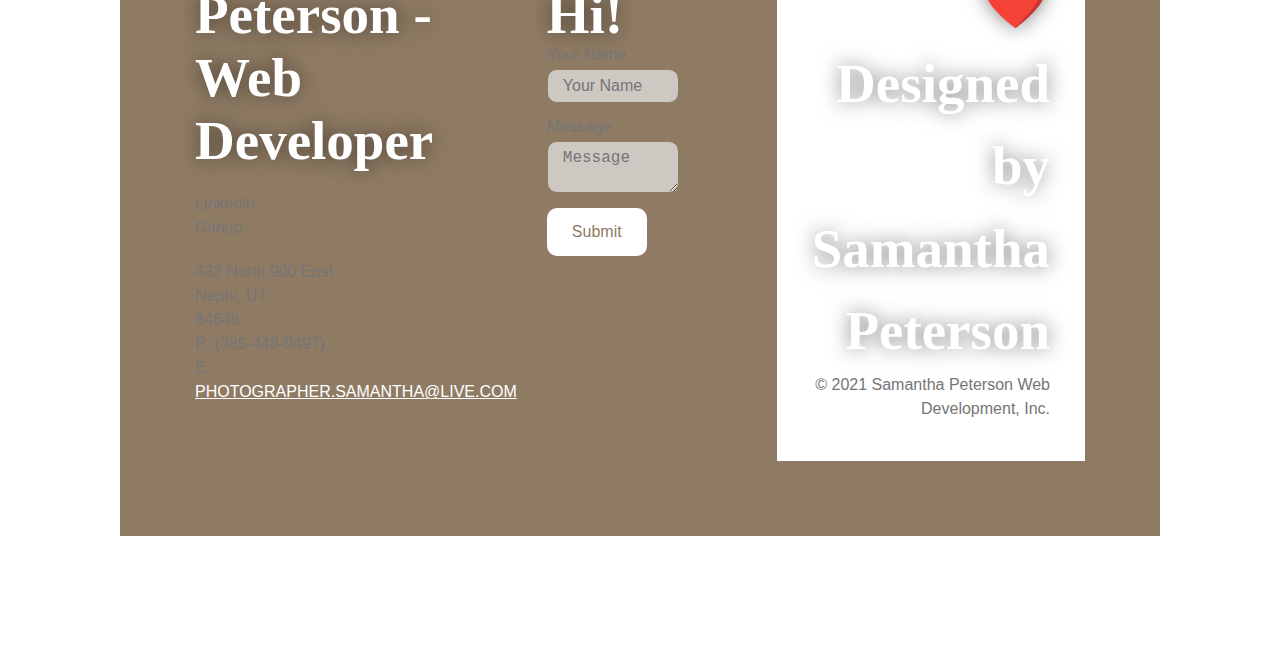
==== commit 320597fc: "portfolio section" ====
--- a/Portfolio/Develop/index1214.html
+++ b/Portfolio/Develop/index1214.html
@@ -35,8 +35,6 @@
     
  
  
- 
- 
  <!-- hero -->  
     <section class="hero">
       <div class="hero-cta">
@@ -59,37 +57,52 @@
 
 
 
-
-
+ 
 
     <!-- "About the Web Developer" start - <section> -->
     <section id="about-the-web-developer" class="intro">
-      <div class="flex-row">
-        <h2 class="section-title primary-border">
+        <h3 class="section-title primary-border">
           About the Web Developer
-        </h2>
-      </div>
-      <div class="flex-row">
-        <p>
-          About the Web Developer
-          butcher selfies chambray shabby chic gentrify readymade yr Echo Park XOXO Tumblr normcore Banksy direct 
-          About the Web Developer Lorem ipsum dolor sit amet consectetur adipisicing elit. Tenetur, blanditiis! Atque sed ea vero accusamus delectus beatae nesciunt aspernatur veritatis. Maiores quisquam nam facere provident corporis amet doloremque molestias tempore.
-          Lorem, ipsum dolor sit amet consectetur adipisicing elit. Beatae, dolorem dicta reprehenderit asperiores at eaque ipsam nam laboriosam iste, veniam necessitatibus, et eveniet consequatur adipisci dolorum dolor ipsa eligendi rerum!
-        </p>
-      </div>
-      <div class="hero-form">
-        <p2>"Ultimately, wanting to provide for my son led me to the career path of web development.
-           I want to give him the best future I can while working in a fascinating field."
-          -Samantha Peterson
-        </p2>
-        <form>
-          <img src="./assets/images/img14.jpg" alt="Sam and Dean Peterson" />
-        </form>
-      </div>
-    </section>
+        </h3>
+          <p>
+              About the Web Developer
+                 "Ultimately, wanting to provide for my son led me to the career path of web development.
+                 I want to give him the best future I can while working in a fascinating field."
+                 -Samantha Peterson
+              butcher selfies chambray shabby chic gentrify readymade yr Echo Park XOXO Tumblr normcore Banksy direct 
+              About the Web Developer Lorem ipsum dolor sit amet consectetur adipisicing elit. Tenetur, blanditiis! Atque sed ea vero accusamus delectus beatae nesciunt aspernatur veritatis. Maiores quisquam nam facere provident corporis amet doloremque molestias tempore.
+              Lorem, ipsum dolor sit amet consectetur adipisicing elit. Beatae, dolorem dicta reprehenderit asperiores at eaque ipsam nam laboriosam iste, veniam necessitatibus, et eveniet consequatur adipisci dolorum dolor ipsa eligendi rerum!
+          </p>       
+       <br></br>
+          <section class="flex-row">
+            <div class="hero-form">
+              <form>
+                <img src="./assets/images/img14.jpg" alt="Sam and Dean Peterson" />
+              </form>
+            </div>
+            <div class="hero-form">
+              <form>
+                <img src="./assets/images/img001.jpeg" alt="Samantha Peterson Web Developer" />
+              </form>
+           </div>
+          </section>
+          <br></br>
+          <section class="flex-row">
+            <div class="hero-form">
+              <form>
+                <img src="./assets/images/img14.jpg" alt="Sam and Dean Peterson" />
+              </form>
+            </div>
+            <div class="hero-form">
+              <form>
+                <img src="./assets/images/img001.jpeg" alt="Samantha Peterson Web Developer" />
+              </form>
+           </div>
+          </section>
+      </section>
     <!-- end header -->
   
-    </section>
+   
     <!-- end "About the Web Developer" -->
 
     
@@ -99,9 +112,9 @@
     <!-- "portfolio" start -->
     <section id="portfolio">
      <div class="flex-row">
-       <h3 class="section-title primary-border">
+       <h4 class="section-title primary-border">
          Portfolio
-       </h3>
+       </h4>
      </div>
    
    
@@ -110,19 +123,19 @@
          <img src="./assets/images/img71.png" alt="HTML icon"/>
          <div class="portfolio-bio">
            <a href="https://github.com/SamanthaPeterson/"></a>
-           <h3 class="portfolio-name"> <a href="https://github.com/SamanthaPeterson/"></a></h3>
-           <h3 class="portfolio-role"> HTML Projects and Skills</h3>
+           <h4 class="portfolio-name"> <a href="https://github.com/SamanthaPeterson/"></a></h3>
+           <h4 class="portfolio-role"> HTML Projects and Skills</h3>
            <p>Lorem ipsum, dolor sit amet consectetur adipisicing elit. Sequi neque animi quo cupiditate commodi saepe culpa sed itaque velit maiores optio dolorem excepturi aperiam dolores, voluptatibus suscipit amet quis repellat!</p>
            <a href="https://github.com/SamanthaPeterson/"></a>
          </div>
        </article>
    
   <article class="portfolio">
-         <img src="./assets/images/img29.png" alt="API icon" />
+         <img src="./assets/images/02.png" alt="API icon" />
          <div class="portfolio-bio">
            <a href="https://github.com/SamanthaPeterson/"></a>
-           <h3 class="portfolio-name"> <a href="https://github.com/SamanthaPeterson/"></a></h3>
-           <h3 class="portfolio-role">API Projects and Skills</h3>
+           <h4 class="portfolio-name"> <a href="https://github.com/SamanthaPeterson/"></a></h3>
+           <h4 class="portfolio-role">API Projects and Skills</h3>
            <p>Lorem ipsum, dolor sit amet consectetur adipisicing elit. Sequi neque animi quo cupiditate commodi saepe culpa sed itaque velit maiores optio dolorem excepturi aperiam dolores, voluptatibus suscipit amet quis repellat!</p>
            <a href="https://github.com/SamanthaPeterson/"></a>  
          </div>
@@ -130,11 +143,11 @@
   </article>
          <div class="portfolio">
           <article class="portfolio">
-            <img src="./assets/images/img71.png" alt="CSS icon"/>
+            <img src="./assets/images/csspng.png" alt="CSS icon"/>
             <div class="portfolio-bio">
               <a href="https://github.com/SamanthaPeterson/"></a>
-              <h3 class="portfolio-name"> <a href="https://github.com/SamanthaPeterson/"></a></h3>
-              <h3 class="portfolio-role">CSS Projects and Skills</h3>
+              <h4 class="portfolio-name"> <a href="https://github.com/SamanthaPeterson/"></a></h3>
+              <h4 class="portfolio-role">CSS Projects and Skills</h3>
               <p>Lorem ipsum, dolor sit amet consectetur adipisicing elit. Sequi neque animi quo cupiditate commodi saepe culpa sed itaque velit maiores optio dolorem excepturi aperiam dolores, voluptatibus suscipit amet quis repellat!</p>
               <a href="https://github.com/SamanthaPeterson/"></a>
             </div>
--- a/Portfolio/Develop/assets/css/style1214.css
+++ b/Portfolio/Develop/assets/css/style1214.css
@@ -198,7 +198,7 @@
     background-color: var(--tertiary-color);  
   }
   
-  .hero-form h3 {
+  .hero-form h3{
     font-size: 24px;
     margin: 0;
   }
@@ -218,7 +218,7 @@
     background-color: rgba(255,255,255, 0.75);
   }
   
-  .form-input:focus {
+  .form-input:focus{
     background-color: rgba(255,255,255, 1);
     outline: none;
   }
@@ -236,6 +236,16 @@
     border-radius: 10px;
   } 
   
+hero-form {
+  vertical-align: auto;
+}
+
+
+  .hero-form  {
+    align-self: auto;
+  }
+  
+
   .checkbox-wrapper input, .radio-wrapper input {
     opacity: 0;
   }
@@ -318,7 +328,7 @@
 
 
 /* portfolioS START */
-.portfolio h3 {
+.portfolio h4 {
   font-weight: bold;
   margin: 0;
   font-size: 36px;
@@ -331,11 +341,11 @@
   color: var(--primary-color);
 }
 
-.portfolio h3 {
+.portfolio h4 {
   margin: 7px 0;
 }
 
-.portfolio article h3 {
+.portfolio article h4 {
   display: flex;
   flex-wrap: wrap;
   justify-content: space-between;
@@ -374,25 +384,27 @@
 }
 
 .portfolio img {
-  width: 100%;
-}
-
-.portfolio-bio {
+  width: auto;
+  height: auto;
+  margin: auto;
+}
+
+.portfolio-bio portfolio-role{
   padding: 25px;
   line-height: 1.3;
 }
 
-.portfolio-bio h3 {
+.portfolio-bio h4 portfolio-role {
   font-size: 28px;
 }
 
-.portfolio-bio h4 {
+.portfolio-bio h4 portfolio-role {
   font-weight: lighter;
   font-size: 22px;
   margin-bottom: 15px;
 }
 
-.portfolio-bio p {
+.portfolio-bio p  portfolio-role{
   font-size: 17px;
 }
 /* portfolio STYLES END */
@@ -519,7 +531,16 @@
   font:italic, white;
 }
 
-
+#about-the-web-developer .intro .flex-row
+.section-title primary-border {
+  color: #8f7b64;
+  font-family: Arial, Helvetica, sans-serif;
+}
+
+h2 .section-title primary-border {
+  color: #8f7b64;
+  font-family: "alegreyasans-medium", "alegreyasans-regular", "alegreyasans-thin", Arial, Helvetica, sans-serif, monospace, "algegreya", "eczar", "chivo", Arial, Helvetica, sans-serif;
+}
   .intro p {
     line-height: 1.7;
     color: var(--tertiary-color);
@@ -538,7 +559,7 @@
 
 
 .form text {
-  color: white;
+  color: rgb(220, 77, 77);
   font-weight: bold, large;
 }
 
@@ -701,6 +722,257 @@
    /* end About the Web Developer STYLES */
   
   
+
+  /* h5HERO STYLES START */
+  .hero, h5 {
+    background-image: url('../images/hero-bg2.jpg');
+    background-size: cover;
+    display: flex;
+    justify-content: center;
+    flex-wrap: wrap;
+    align-items: flex-start;
+    background-attachment: fixed;
+    background-position: 80%;
+  }
+  
+  .hero-cta, h5 {
+    width: 35%;
+    text-align: right;
+    margin: 3.5%;
+    color: #fff;
+    font-size: 18px;
+    line-height: 1.2;
+  }
+  
+  .hero-cta h2, h3, h5, h6 {
+    font-family: "alegreyasans-thin.tiff";
+    font-size: 55px;
+    color: var(--primary-color);
+    text-shadow: 0 0 20px rgba(0, 0, 0, 0.5);
+  }
+  
+  .hero-form, h5 {
+    border: 1.5px slategray var(--secondary-color);
+    background-color: rgba(53, 59, 8, 1);
+    padding: 20px;
+    color: var(--secondary-color);
+    width: 40%;
+    margin: 3.5%;
+    border-radius: 15px;
+    box-shadow: 0 0 10px rgba(241, 153, 153, 0.5);
+  }
+  
+  .hero-form button:hover, h5 {
+    background-color: var(--tertiary-color);  
+  }
+  
+  .hero-form h3, h5 {
+    font-size: 24px;
+    margin: 0;
+  }
+  .hero-form p, h5 {
+    margin: 5px 0 15px 0;
+  }
+  
+  .form-input, h5 {
+    border: 1px solid var(--secondary-color);
+    display: block;
+    padding: 7px 15px;
+    font-size: 16px;
+    color: var(--secondary-color);
+    width: 100%;
+    margin-bottom: 15px; 
+    border-radius: 10px;
+    background-color: rgba(255,255,255, 0.75);
+  }
+  
+  .form-input:focus, h5 {
+    background-color: rgba(255,255,255, 1);
+    outline: none;
+  }
+  
+  .hero-form label,h5 {
+    margin: 0 5px;
+  }
+  
+  .hero-form button, h5 {
+    color: var(--primary-color);
+    background-color: var(--secondary-color);
+    border: none;
+    padding: 10px 20px;
+    font-size: 16px;
+    border-radius: 10px;
+  } 
+  
+  .checkbox-wrapper input, .radio-wrapper input {
+    opacity: 0;
+  }
+  
+  .checkbox-wrapper label, .radio-wrapper label {
+    position: relative;
+    left: 10px;
+    margin: 10px;
+    line-height: 1.6;
+  }
+  
+  .checkbox-wrapper label::before, .radio-wrapper label::before {
+    content: "hero";
+    height: 20px;
+    width: 20px;
+    background: rgba(255, 255, 255, 0.75);  
+    border: 1px solid var(--secondary-color);  
+    position: absolute;
+    top: -4px;
+    left: -30px;
+  }
+  
+  .radio-wrapper label::before {
+    border-radius: 50%;
+  }
+  
+  .radio-wrapper label::after {
+    content: "";
+    height: 20px;
+    width: 20px;
+    border-radius: 50%;
+    background: var(--secondary-color);
+    position: absolute;
+    left: -29px;
+    top: -3px;
+    background-image: radial-gradient(circle, var(--tertiary-color), var(--secondary-color));
+  }
+  
+  .checkbox-wrapper label::after {
+    content: "";
+    height: 6px;
+    width: 14px;
+    border-left: 2px solid var(--secondary-color);
+    border-bottom: 2px solid var(--secondary-color);
+    position: absolute;
+    left: -26px;
+    top: 1px;
+    transform: rotate(-58deg);
+  }
+  
+  .checkbox-wrapper input + label::after, 
+  .radio-wrapper input + label::after {
+    content: none;
+  }
+  
+  .checkbox-wrapper input:checked + label::after, 
+  .radio-wrapper input:checked + label::after {
+    content: "";
+  }
+  /* h5 HERO STYLES END */
+/* About the Web Developer STYLES start */
+
+.about-the-web-developer hero-form {
+  vertical-align: center;
+}
+.hero form .p2 {
+align-items: center;
+font:italic, white;
+}
+
+
+.intro p {
+  line-height: 1.7;
+  color: var(--tertiary-color);
+  width: 80%;
+  margin: 0 auto;
+  font-size: 35px;
+  text-align: center;
+}
+
+.intro div h3 p2 {
+color:rgb(255, 255, 255);
+text-align: center;
+font-size: 30;
+text-shadow: rgba(0, 0, 0, 0.5);
+}
+
+
+.form text {
+color: white;
+font-weight: bold, large;
+}
+
+
+ /* end About the Web Developer STYLES */
+
+
+
+
+
+
+
+
+
+
+
+/* resume STYLES START */
+.resume { 
+  background: var(--primary-color);
+}
+
+.resume {
+  margin: 50px auto;
+  padding-bottom: 50px;
+  width: 80%;
+  display: flex;
+  flex-wrap: wrap;
+  align-items: center;
+  justify-content: space-between;
+}
+
+.resume:last-child {
+  border-bottom: none;
+}
+
+.resume h3 {
+  color: var(--secondary-color);
+  font-size: 46px;
+  flex: 1 30%;
+}
+
+.resume-info {
+  flex: 2 70%;
+  display: flex;
+  flex-wrap: wrap;
+  align-items: center;
+}
+
+.resume-img {
+  flex: 1 12%;
+  margin-right: 20px;
+}
+
+.resume-img img {
+  max-width: 100%;
+}
+
+.resume-text {
+  flex: 12;
+}
+
+.resume-text p {
+  color: var(--tertiary-color);
+  font-size: 18px;
+}
+
+.resume-text h4 {
+  font-size: 26px;
+  line-height: 1.5;
+  color: var(--secondary-color);
+}
+/* resume STYLES END */
+
+
+
+
+
+
+
 
 
 /* h6/footer */
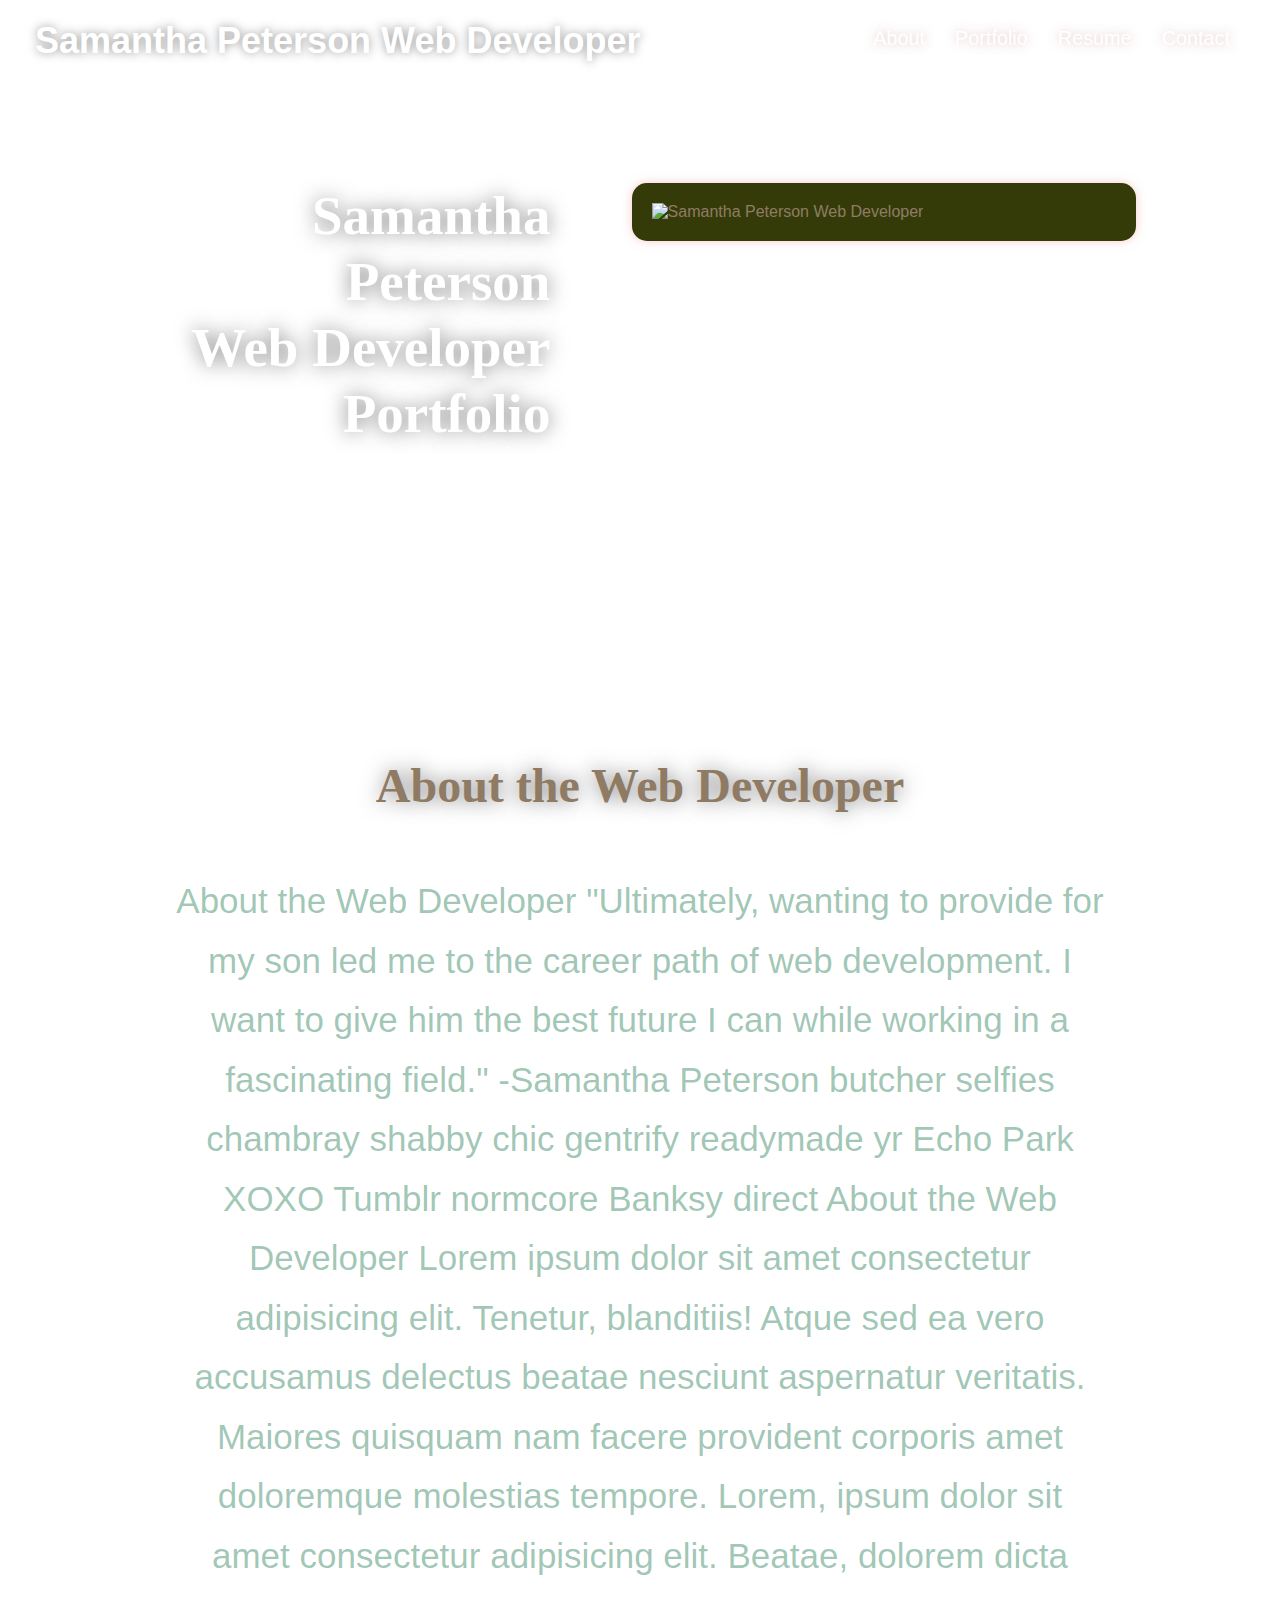
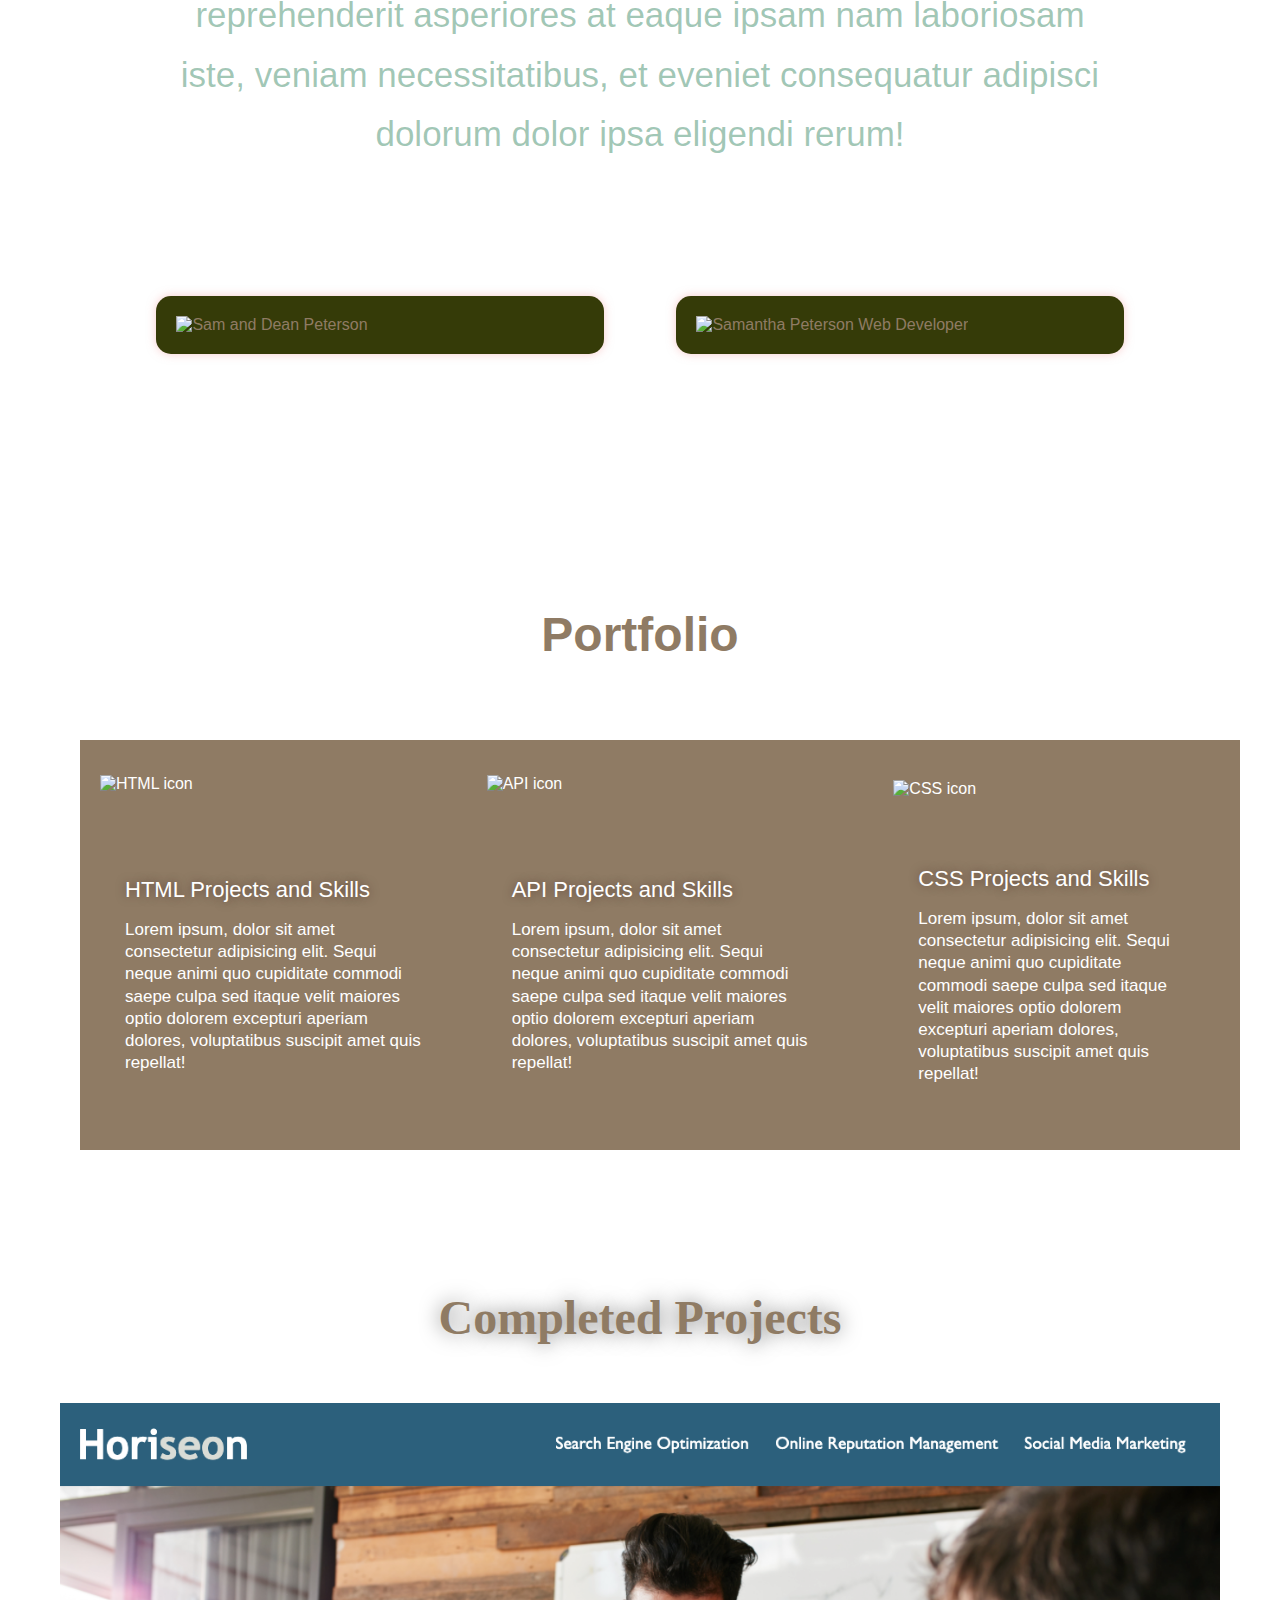
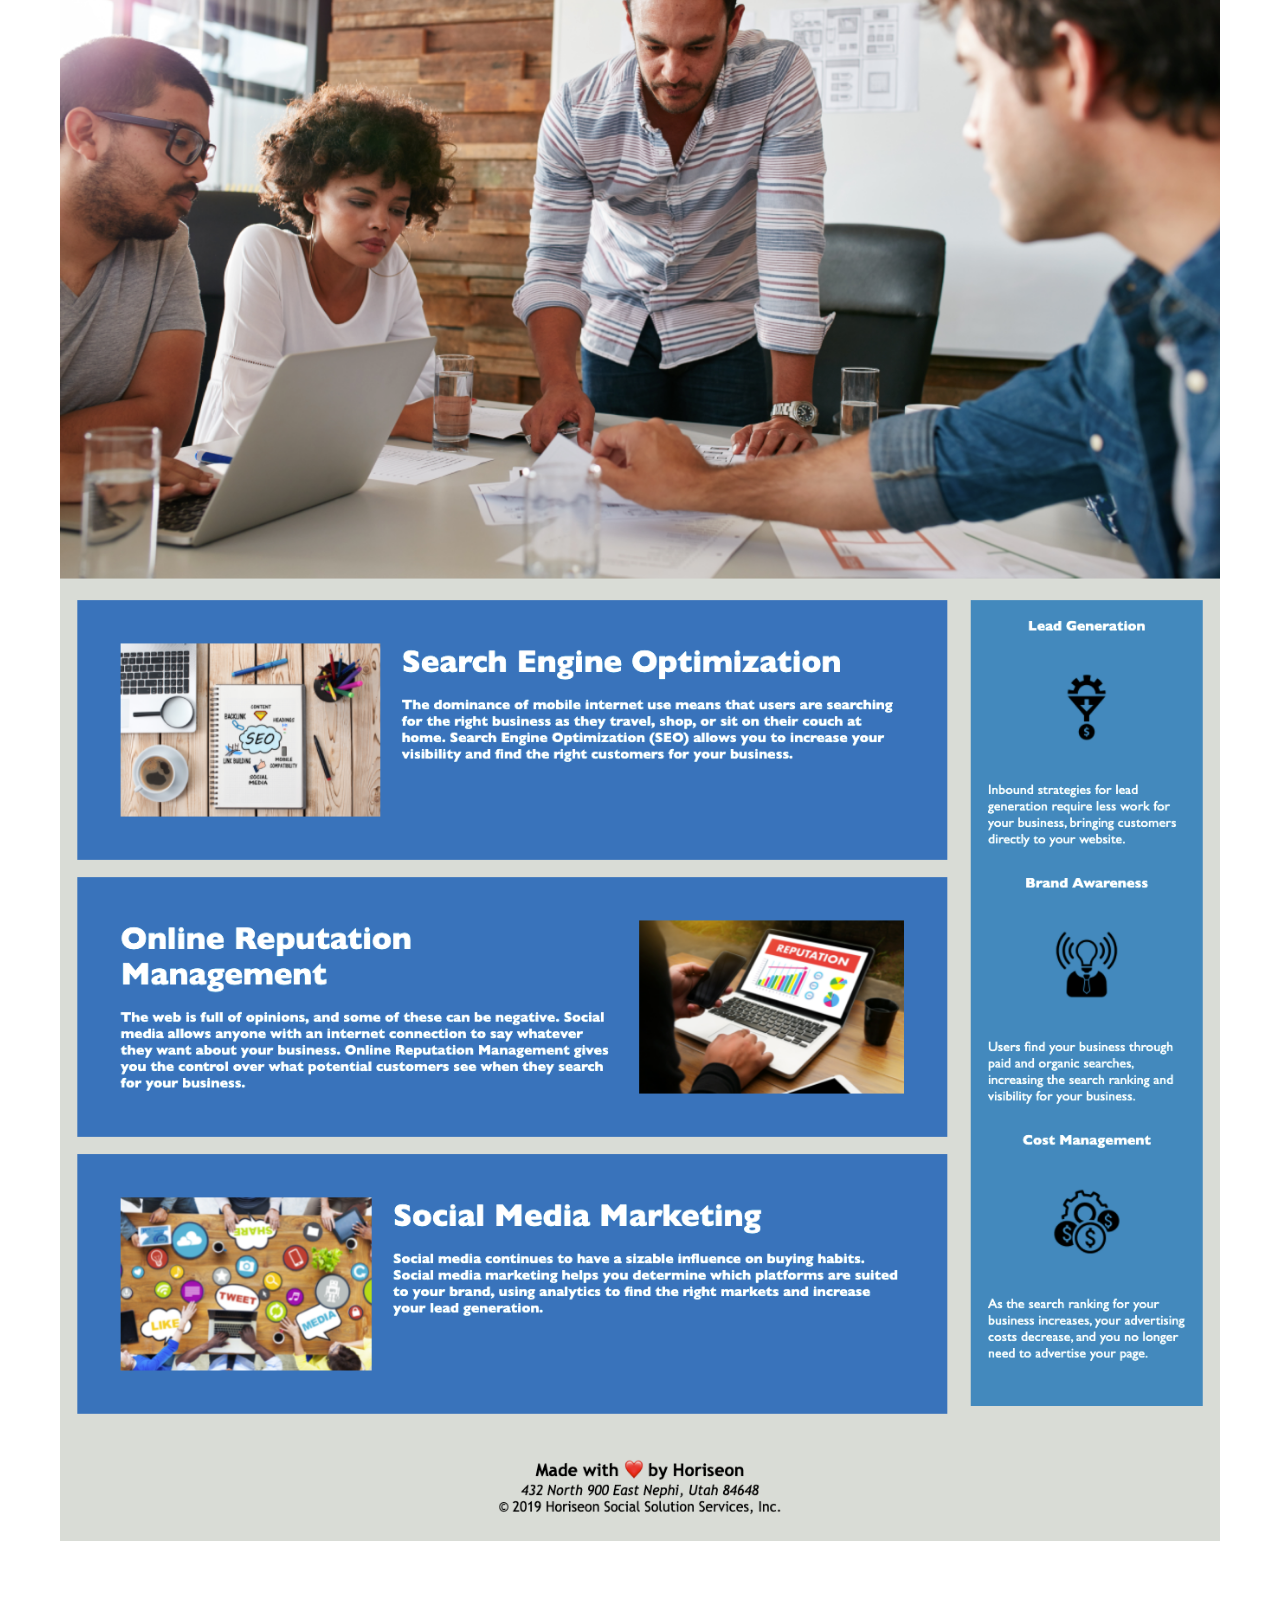
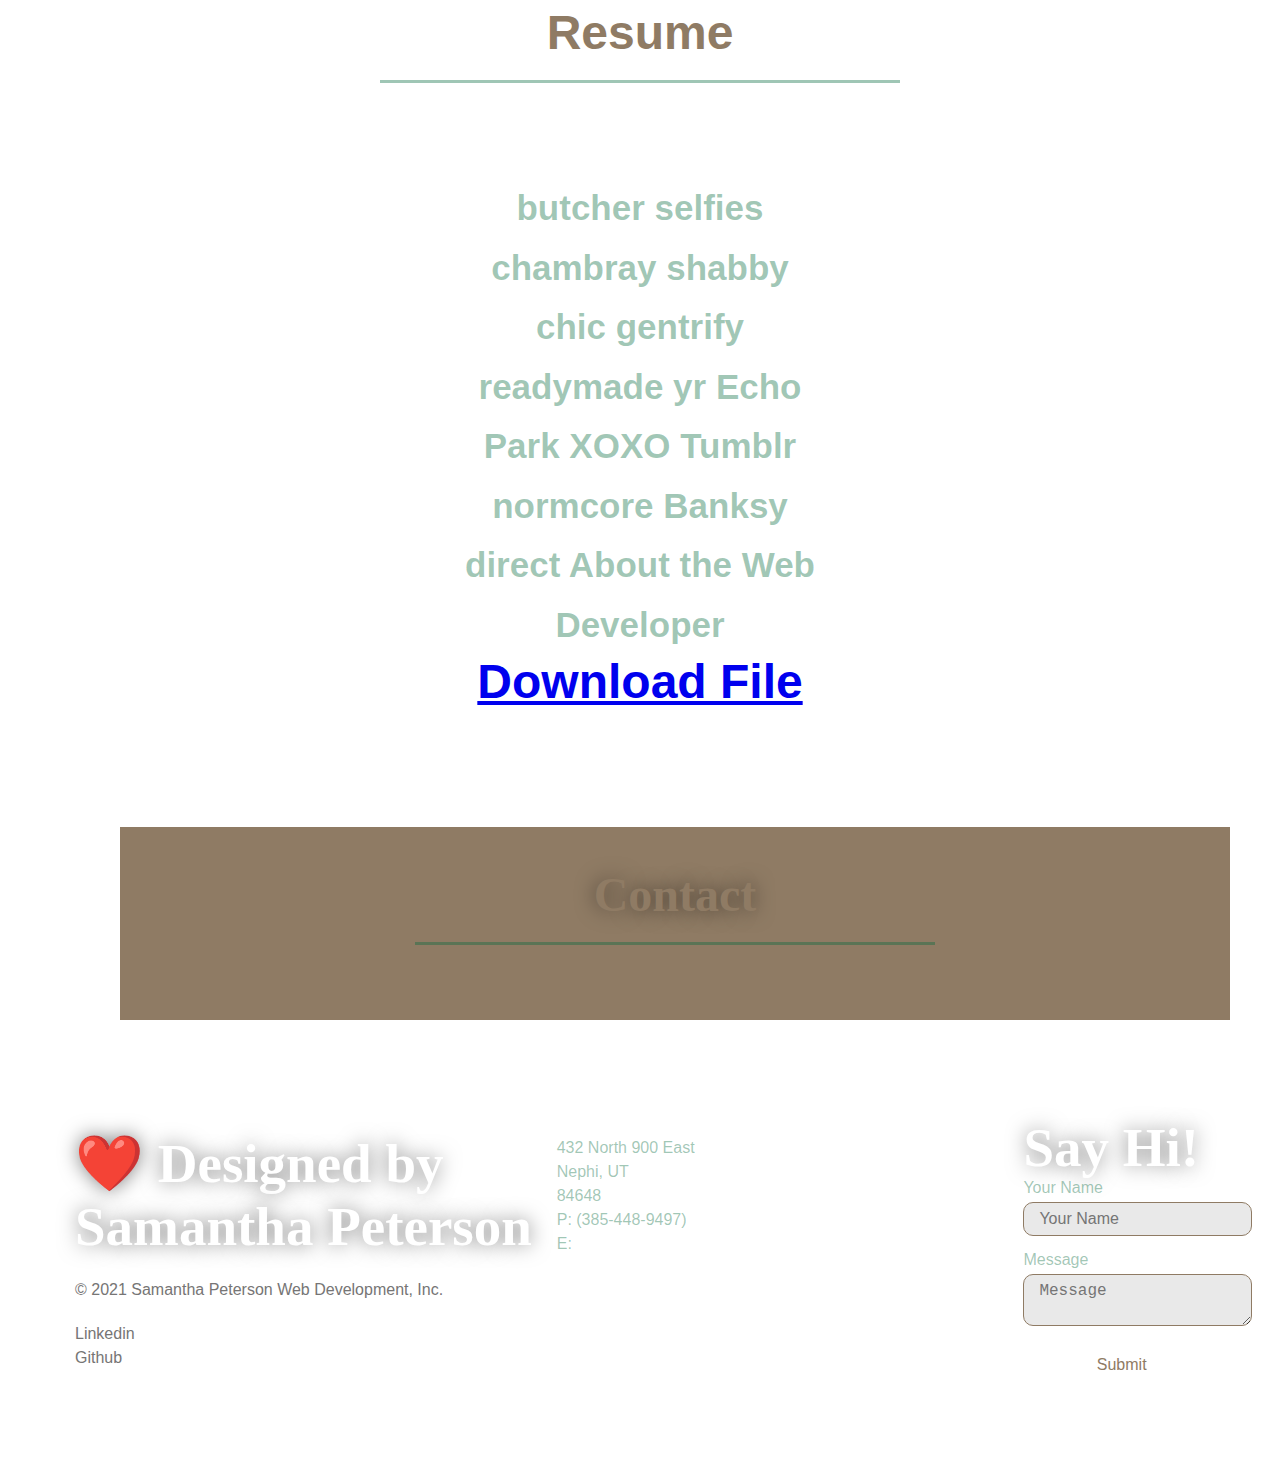
==== commit c4626595: "fixing merge issues" ====
--- a/Portfolio/Develop/index1214.html
+++ b/Portfolio/Develop/index1214.html
@@ -9,7 +9,7 @@
   <body>
 
 
-    <!-- navigation tags - block level element -->
+    <!-- navigation tags - block level element h1  -->
     <header>
       <h1>
         <a href="https://github.com/SamanthaPeterson/">Samantha Peterson Web Developer</a>
@@ -31,35 +31,32 @@
         </ul>
       </nav>
     </header>
- <!-- end navigation -->
+ <!-- end navigation   h1   -->
     
  
  
- <!-- hero -->  
+ <!-- hero  h2 -->  
     <section class="hero">
       <div class="hero-cta">
         <h2>Samantha Peterson 
         <p>Web Developer</p> 
-      <p>Portfolio</p></h2>
+        <p>Portfolio</p>
+        </h2>
         <p>
           Welcome to my portfolio page. Web development. Other skills. So on. Lorem ipsum dolor sit, amet consectetur adipisicing elit. Cumque aperiam excepturi omnis eius odio tempore placeat ullam, deleniti provident ipsum doloribus et cum voluptates neque voluptate necessitatibus harum quam mollitia?
         </p>
       </div>
 
-      <div class="hero-form">
-        <form>
-          <img src="./assets/images/img19.jpeg" alt="Samantha Peterson Web Developer" />
-        </form>
-      </div>
+        <div class="hero-form">
+          <form>
+            <img src="./assets/images/img19.jpeg" alt="Samantha Peterson Web Developer" />
+          </form>
+        </div>
     </section>
-    <!-- end header -->
-
-
-
-
- 
-
-    <!-- "About the Web Developer" start - <section> -->
+    <!-- end header  h2 -->
+
+
+    <!-- "About the Web Developer" start - <section> h3 -->
     <section id="about-the-web-developer" class="intro">
         <h3 class="section-title primary-border">
           About the Web Developer
@@ -87,7 +84,7 @@
            </div>
           </section>
           <br></br>
-          <section class="flex-row">
+       <!--     <section class="flex-row">
             <div class="hero-form">
               <form>
                 <img src="./assets/images/img14.jpg" alt="Sam and Dean Peterson" />
@@ -98,18 +95,14 @@
                 <img src="./assets/images/img001.jpeg" alt="Samantha Peterson Web Developer" />
               </form>
            </div>
-          </section>
+          </section>  -->
       </section>
-    <!-- end header -->
   
-   
-    <!-- end "About the Web Developer" -->
+      <!-- end "About the Web Developer" h3  -->
 
     
 
-
-
-    <!-- "portfolio" start -->
+    <!-- "portfolio" start h4 -->
     <section id="portfolio">
      <div class="flex-row">
        <h4 class="section-title primary-border">
@@ -156,8 +149,6 @@
    </section>
    <!-- "meet the portfolios" end -->
    
-   
-   
 <!--Completed Projects- Tried to do a grid -didn't work, will try again when i have more time -->
 
 <section id="portfolio">
@@ -171,39 +162,28 @@
     <img src="./assets/images/m1.png"  style="width:100%" onclick="onClick(this)" class="the-hover-opacity" alt="img descrip">
   </div>
    
-  <!-- Completed Projects  end -->
+  <!-- Completed Projects  end h4b-->
  
 
-
-
-    <!-- "resume"    start -->
+    <!-- "resume"    start h5-->
     <section id="resume" class="spresume">
-      <div class="flex-row">
         <h4 class="section-title secondary-border">
           Resume
-        </h4> 
-      </div>
-
+        </h4>
     <!-- "Resume" start - <section> -->
       <section id="about-the-web-developer" class="intro">
-        <div class="flex-row">
           <h4 class="section-title primary-border">
+            <p>
+              butcher selfies chambray shabby chic gentrify readymade yr Echo Park XOXO Tumblr normcore Banksy direct 
+              About the Web Developer
+            </p>
+              <a href="test_file.zip" download>Download File</a>
           </h4>
-        </div>
-        <div class="flex-row">
-          <p>
-            butcher selfies chambray shabby chic gentrify readymade yr Echo Park XOXO Tumblr normcore Banksy direct 
-            About the Web Developer
-          </p>
-       
-        </div>
       </section>
-      <!-- end header -->
-
-
-
-
-<!-- hero/jumbotron -->
+      <!-- end header h5-->
+
+
+<!-- hero/jumbotron 
 <section class="hero">
   <div class="hero-cta">
     <h5>We can build something great together.</h5>
@@ -217,55 +197,49 @@
   </div>
  </section>
 
-    <!-- "end of but needs another name " start -->
-
-
-    <!-- "Contact/Footer" start -->
-    <section id="contact" class="contact">
-      <div class="flex-row">
-        <h6 class="section-title secondary-border">
-          Contact
-        </h2>
-      </div>
-
-      <div class="contact-info">
-        <div>
-          <h6>Samantha Peterson - Web Developer</h6>
+   "end of but needs another name " start -->
+
+<!-- "Contact/Footer" start h6-->
+<footer id="contact" class="contact">
+    <h6 class="section-title secondary-border">
+      Contact
+    </h6>
+  </div>
+  <br></br>
+  <div class="flex-row">
+  <div class="contact-info">
+    <div>
+      <h6>❤️ Designed by Samantha Peterson</h6>
+        <p>
+          &copy; 2021 Samantha Peterson Web Development, Inc.
           <p>
-            Linkedin <link rel="website" href="https://www.linkedin.com/in/samantha-peterson-web-developer-photographer/"> 
-            <br/>
-            Github <link rel="website" href="https://github.com/SamanthaPeterson"> 
-          </p>
-
+          Linkedin <link rel="website" href="https://www.linkedin.com/in/samantha-peterson-web-developer-photographer/"> 
+          <br/>
+          Github <link rel="website" href="https://github.com/SamanthaPeterson"> 
+       </p>
+          </div>
           <address>
-            432 North 900 East <br/>
-            Nephi, UT <br/>
-            84648<br/>
-            P: (385-448-9497)<br/>
-            E: <a href="mailto:PHOTOGRAPHER.SAMANTHA@LIVE.COM">PHOTOGRAPHER.SAMANTHA@LIVE.COM</a>
+          432 North 900 East <br/>
+          Nephi, UT <br/>
+          84648<br/>
+          P: (385-448-9497)<br/>
+          E: <a href="mailto:PHOTOGRAPHER.SAMANTHA@LIVE.COM">PHOTOGRAPHER.SAMANTHA@LIVE.COM</a>
           </address>
-          
-        </div>
-
-        <div class="contact-form">
-          <h6>Say Hi!</h6>
-          <form>
-            <label for="contact-name">Your Name</label>
-            <input type="text" id="contact-name" placeholder="Your Name" />
-        
-            <label for="contact-message">Message</label>
-            <textarea id="contact-message" placeholder="Message"></textarea>
-        
-            <button type="submit">Submit</button>
-          </form>
-        </div>
-        <p></p>
-    <footer>
-      <div>
-        <h6>❤️ Designed by Samantha Peterson</h6>
-          &copy; 2021 Samantha Peterson Web Development, Inc.
-      </div>
+    </div>
+            <div class="contact-form">
+              <h6>Say Hi!</h6>
+                <form>
+                  <label for="contact-name">Your Name</label>
+                    <input type="text" id="contact-name" placeholder="Your Name" />
+            
+                      <label for="contact-message">Message</label>
+                        <textarea id="contact-message" placeholder="Message"></textarea>
+            
+                          <button type="submit">Submit</button>
+                </form>
+            </div>
+    </div>   
     </footer>
-    <!-- "Contact/Footer" End  -->
+    <!-- "Contact/Footer" End  h6-->
   </body>
 </html>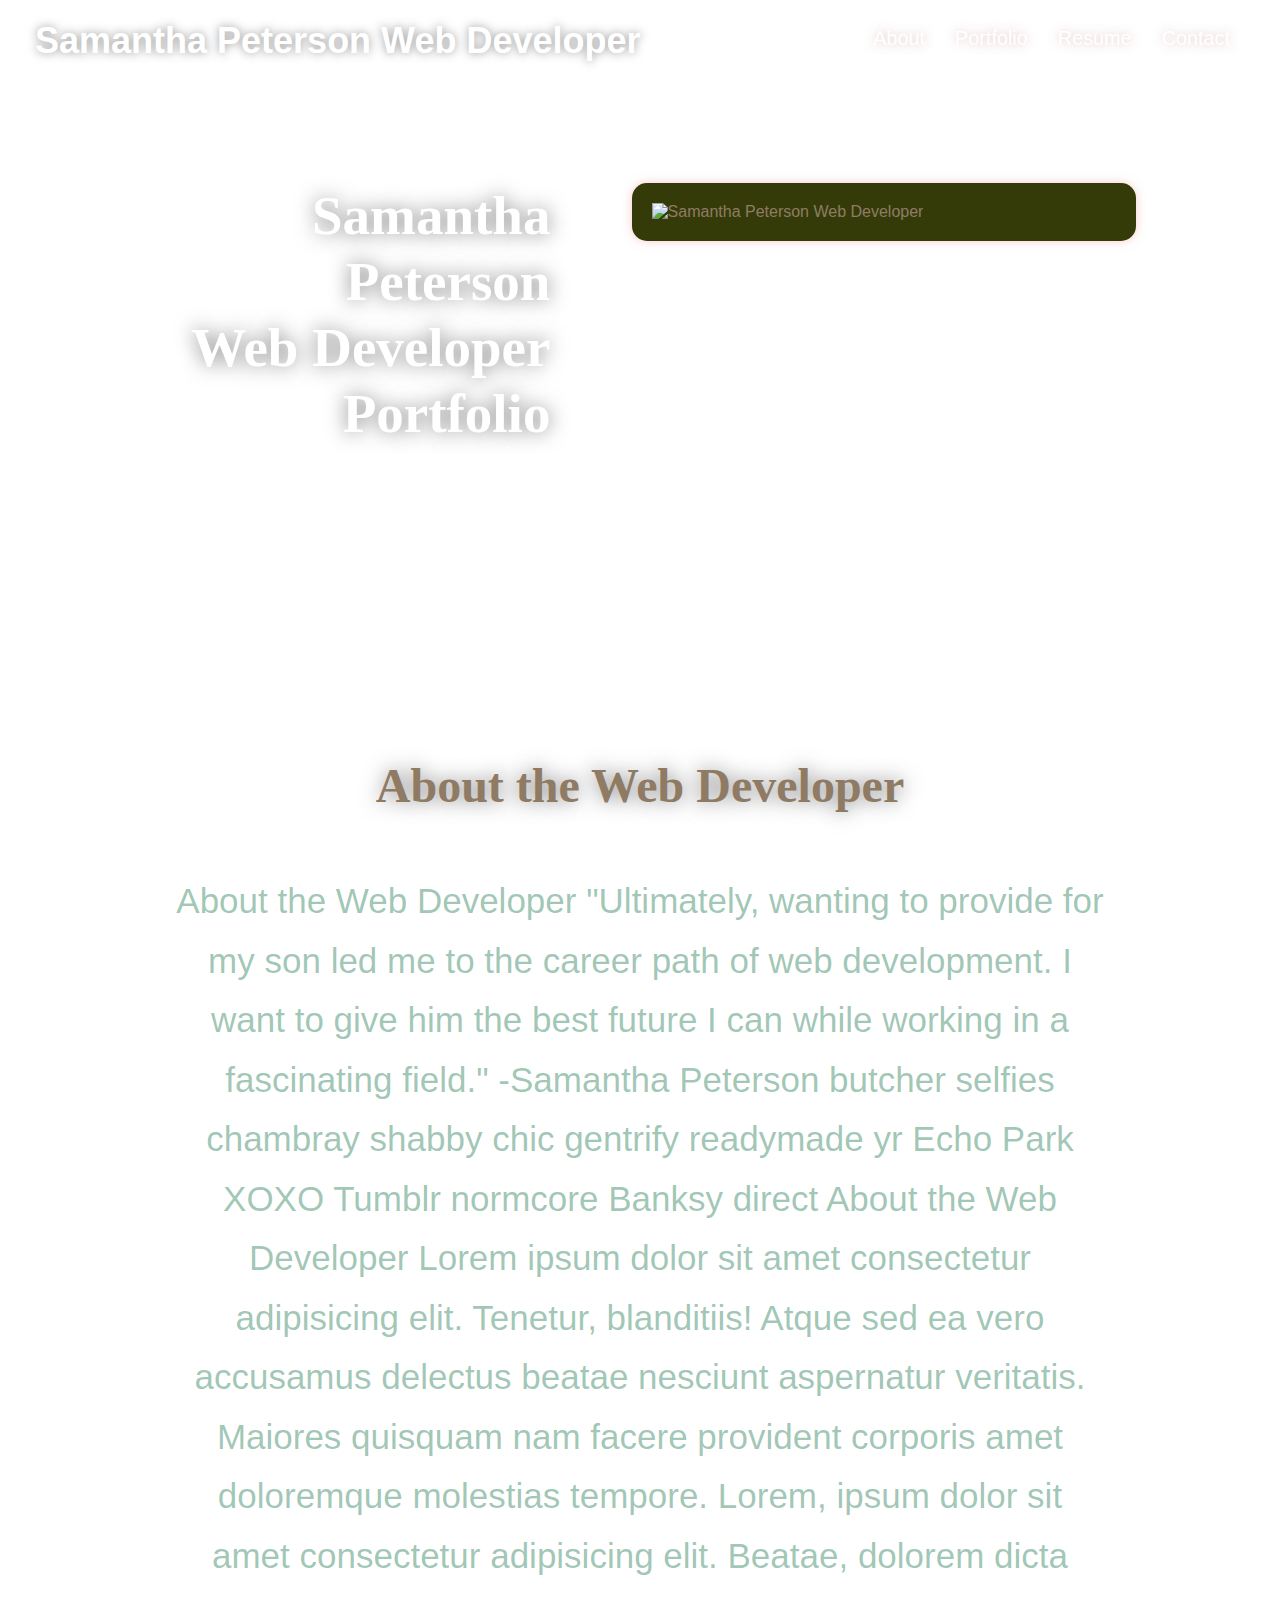
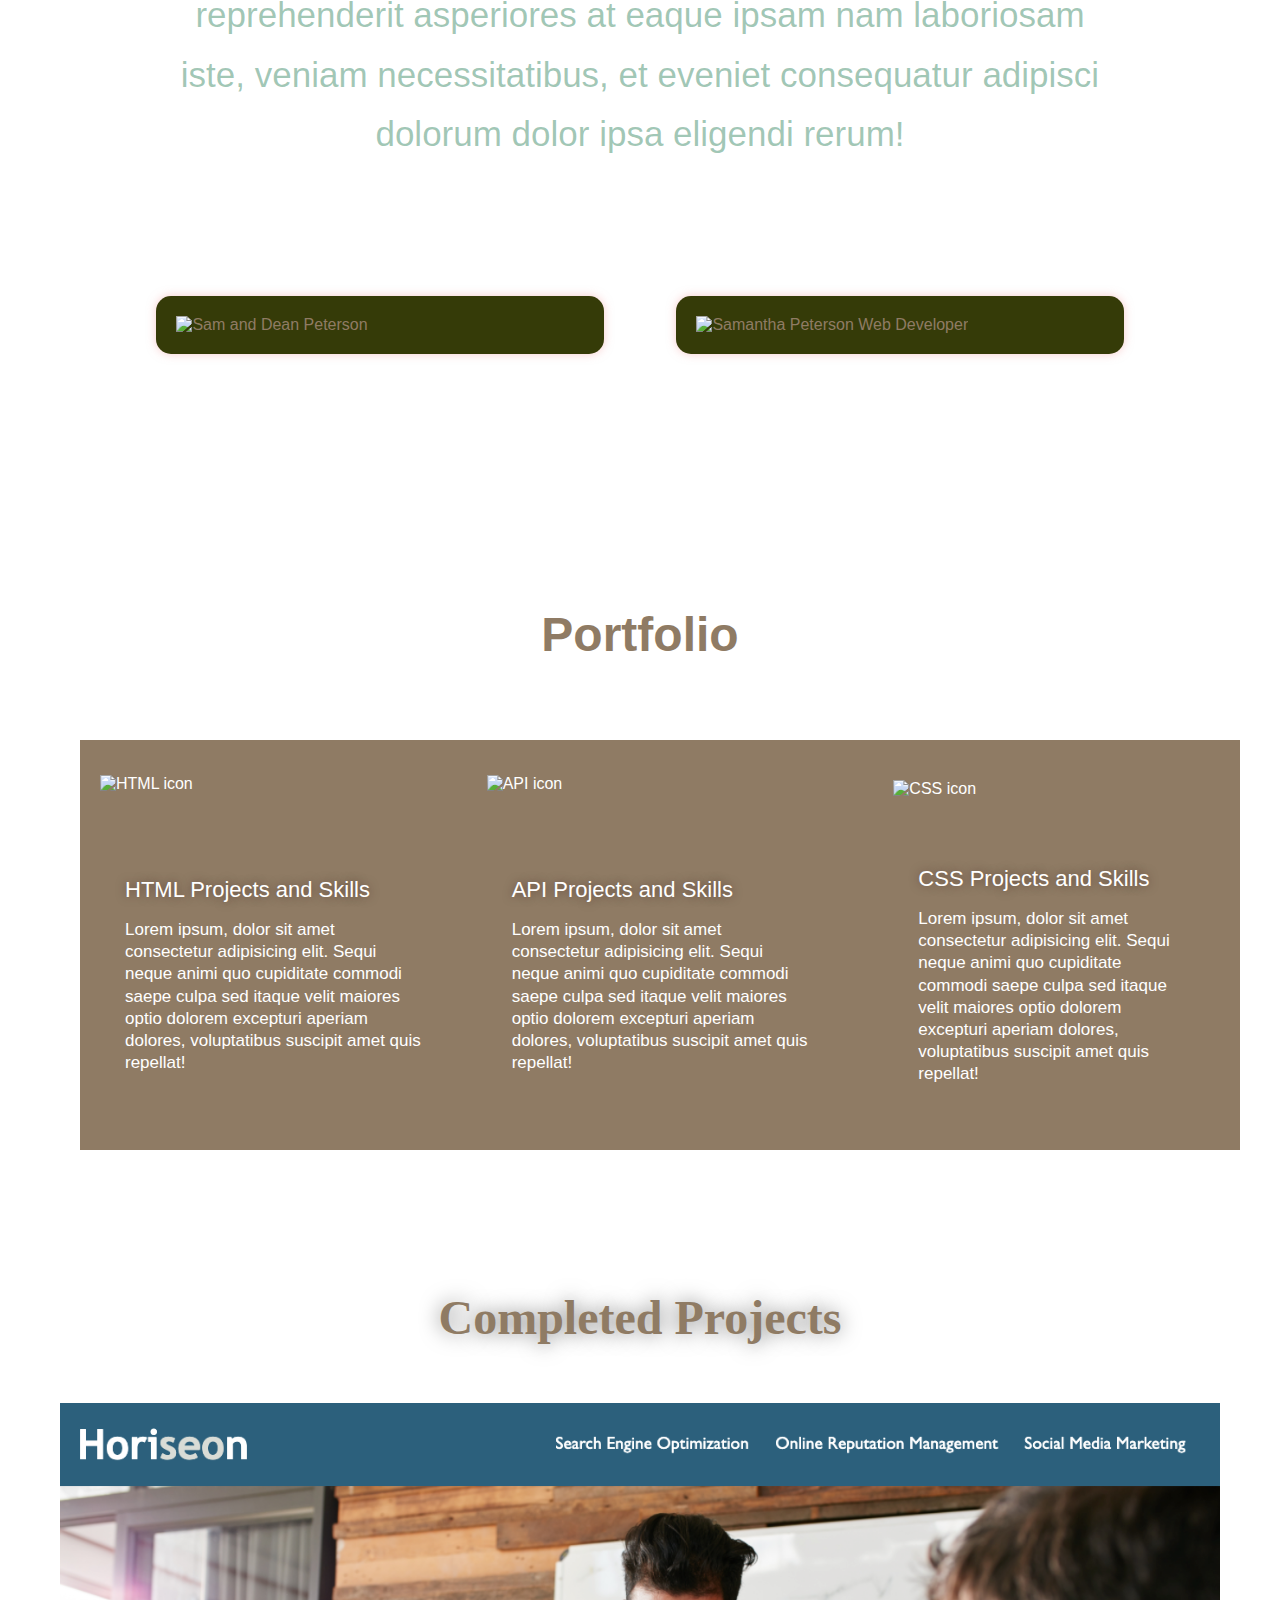
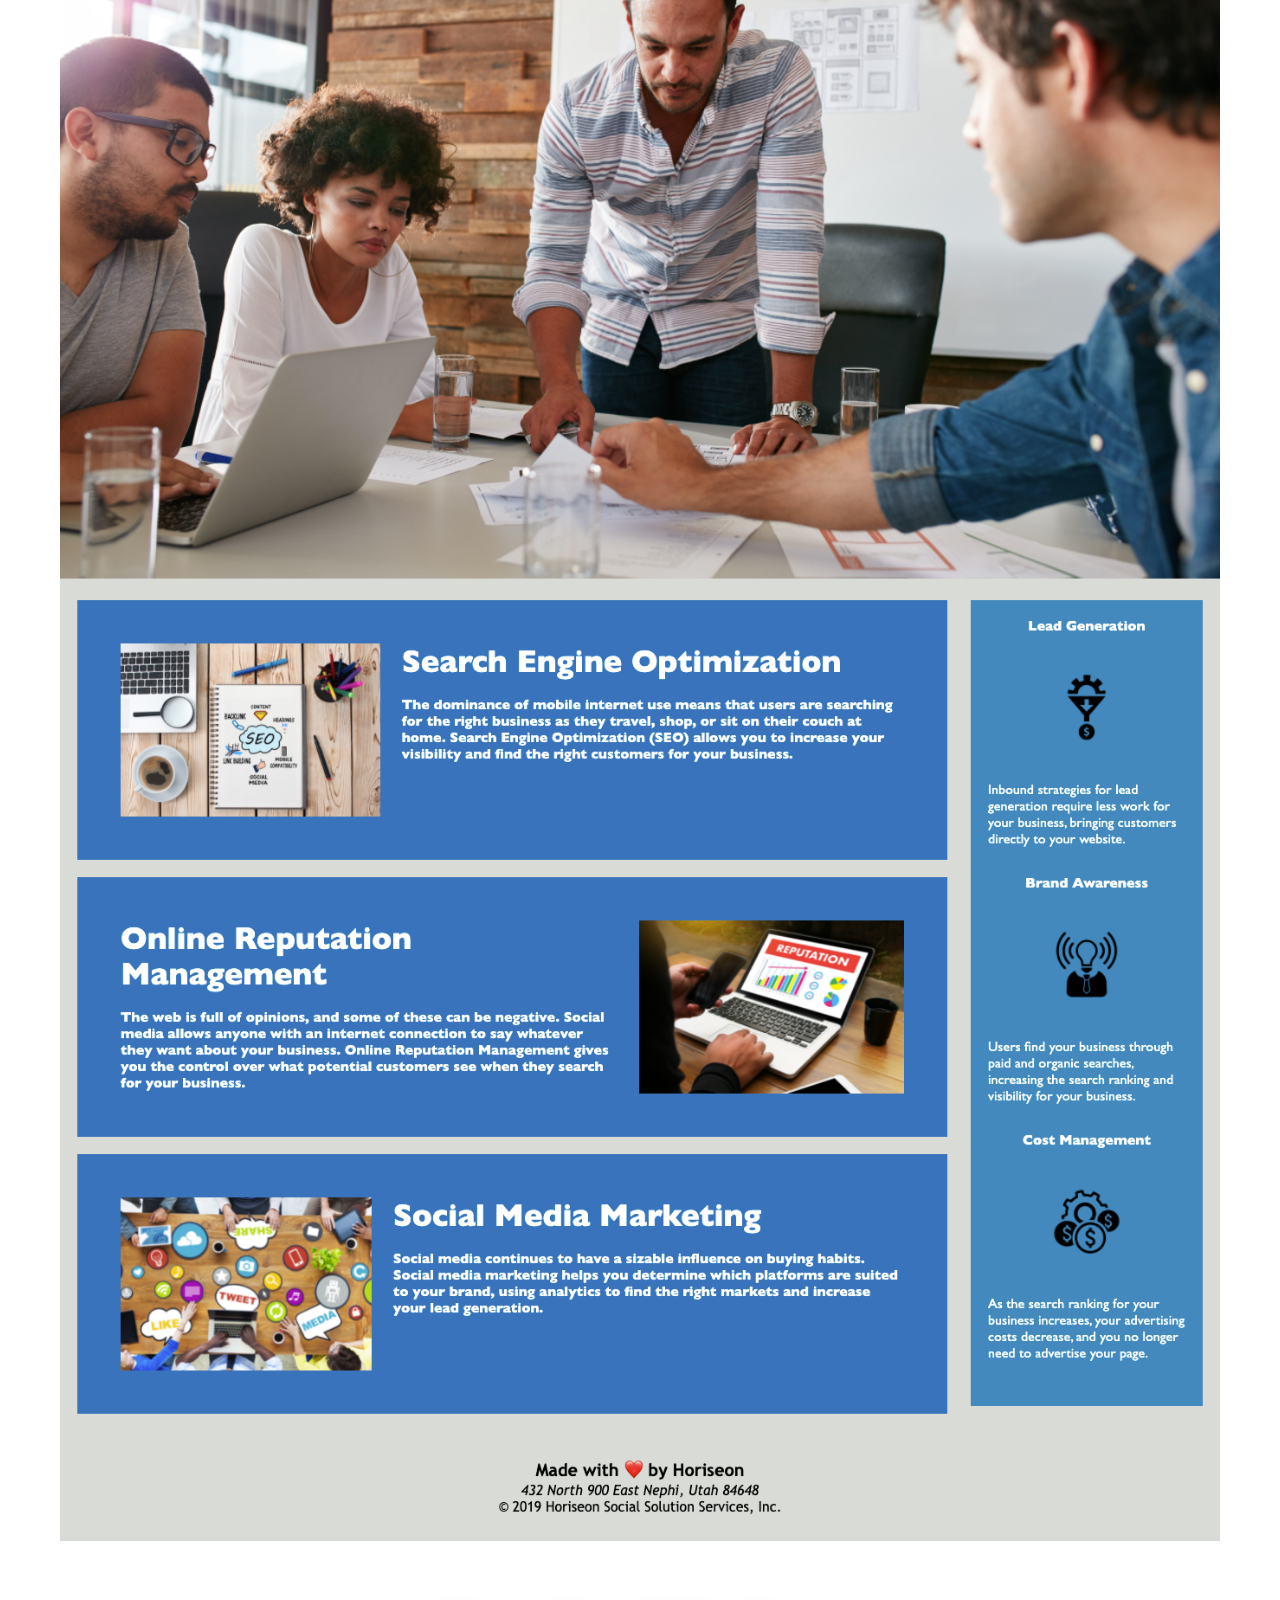
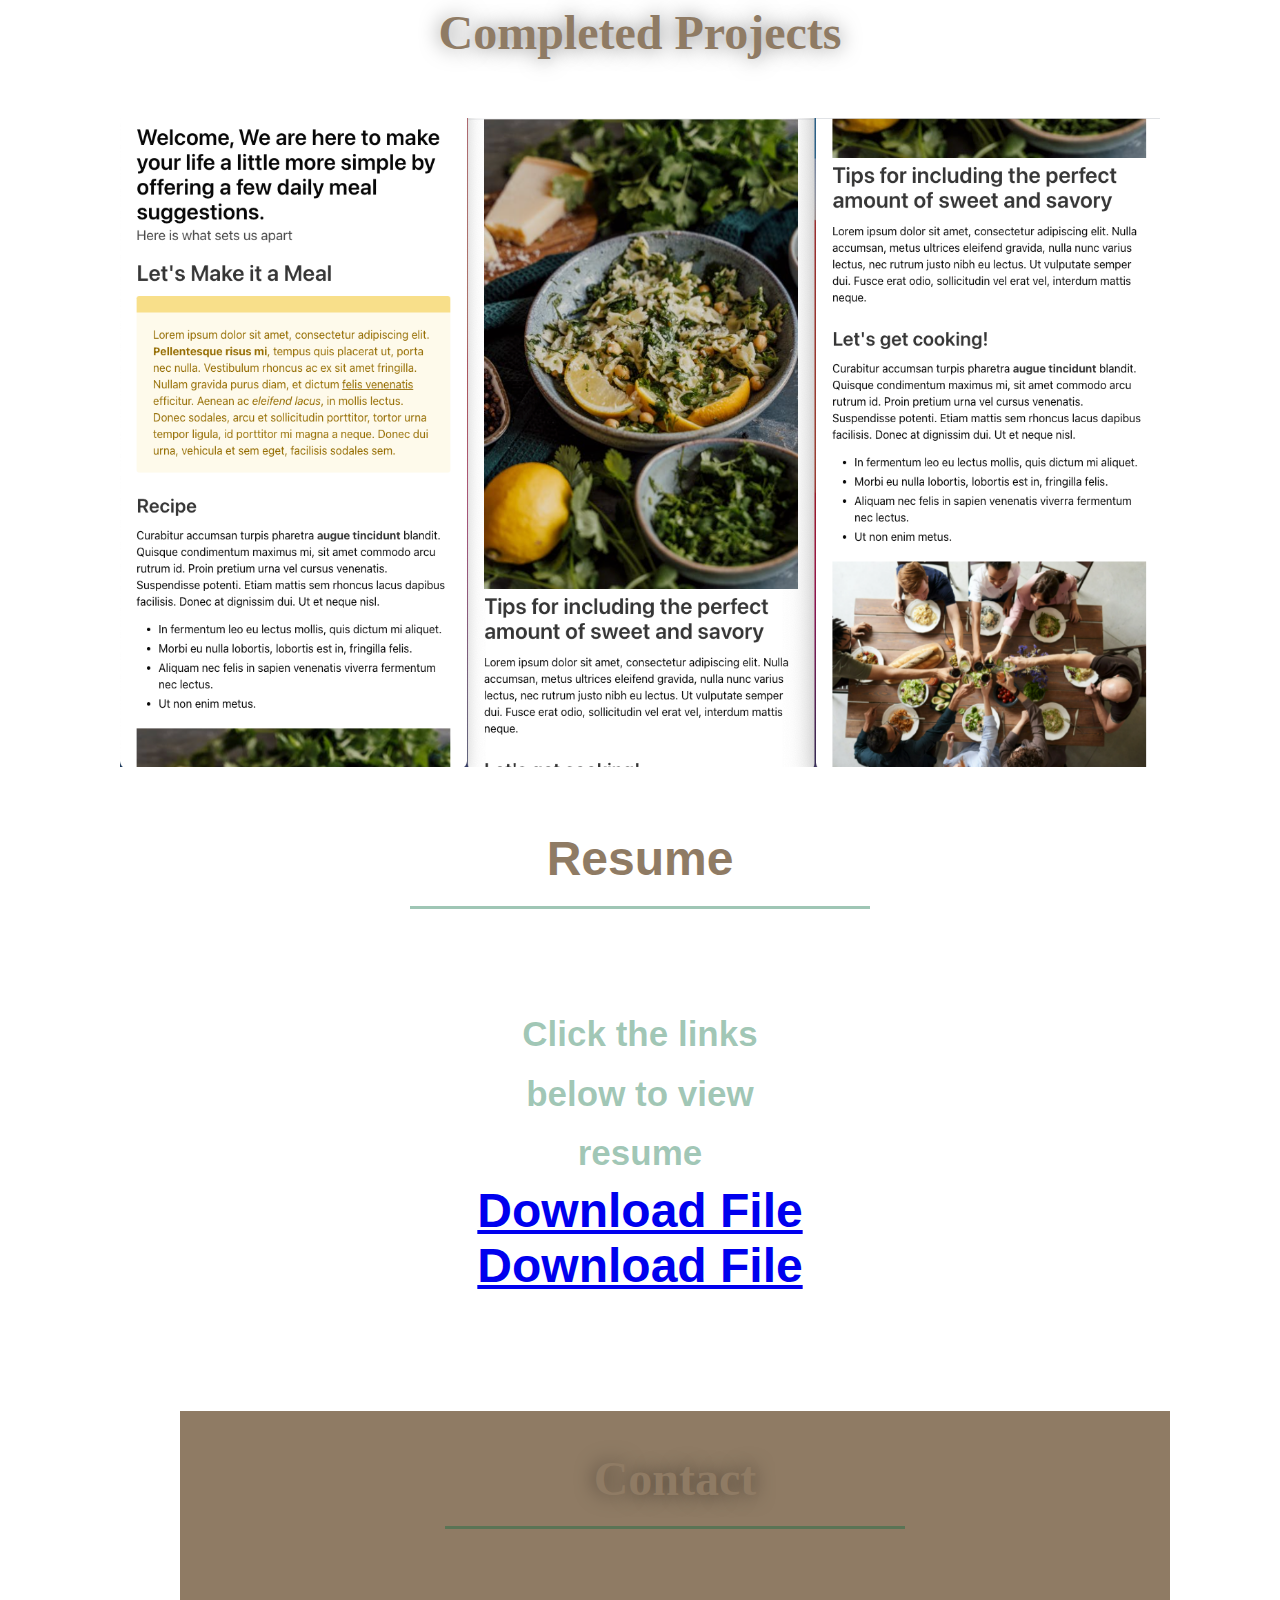
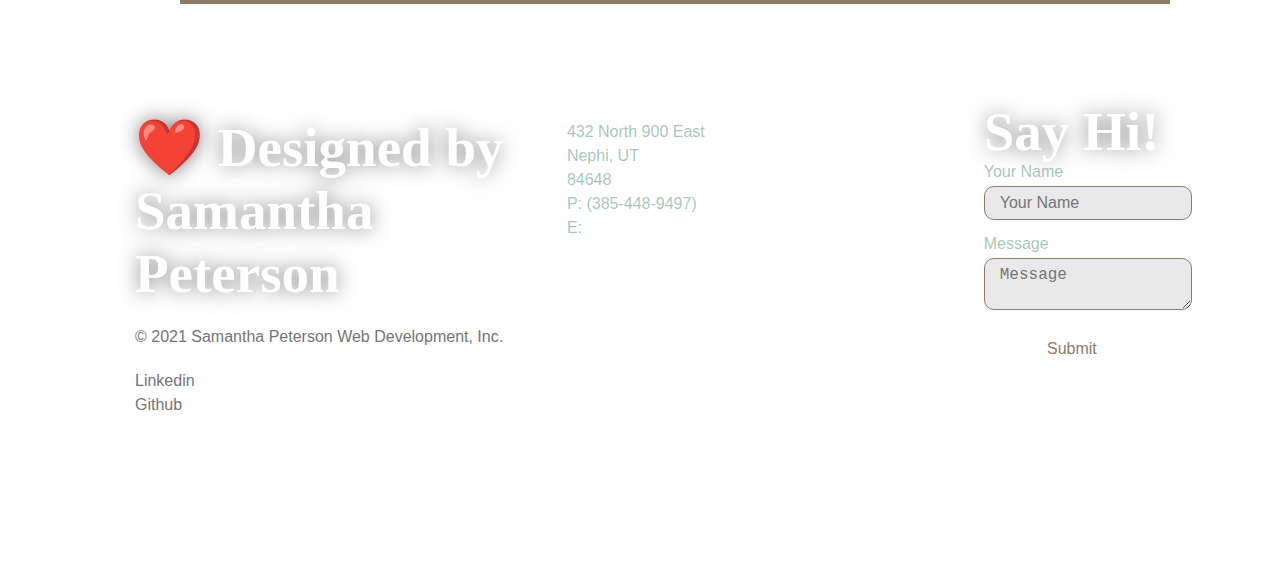
==== commit 9da0bb2d: "ok" ====
--- a/Portfolio/Develop/index1214.html
+++ b/Portfolio/Develop/index1214.html
@@ -1,90 +1,98 @@
 <!DOCTYPE html>
 <html lang="en">
-  <head>
-    <meta charset="UTF-8" />
-    <meta name="viewport" content="width=device-width, initial-scale=1.0" />
-    <link rel="stylesheet" href="./assets/css/style1214.css">
-    <title>Samantha Peterson Web Developer</title>
-  </head>
-  <body>
-
-
-    <!-- navigation tags - block level element h1  -->
-    <header>
-      <h1>
-        <a href="https://github.com/SamanthaPeterson/">Samantha Peterson Web Developer</a>
-      </h1>
-      <nav>
-        <ul>
-          <li>
-            <a href="#about-the-web-developer">About</a>
-          </li>
-          <li>
-            <a href="#portfolio">Portfolio</a>
-          </li>
-          <li>
-            <a href="#resume">Resume</a>
-          </li>
-          <li>
-            <a href="#contact">Contact</a>
-          </li>
-        </ul>
-      </nav>
-    </header>
- <!-- end navigation   h1   -->
-    
- 
- 
- <!-- hero  h2 -->  
-    <section class="hero">
-      <div class="hero-cta">
-        <h2>Samantha Peterson 
-        <p>Web Developer</p> 
+
+<head>
+  <meta charset="UTF-8" />
+  <meta name="viewport" content="width=device-width, initial-scale=1.0" />
+  <link rel="stylesheet" href="./assets/css/style1214.css">
+  <title>Samantha Peterson Web Developer</title>
+</head>
+
+<body>
+
+
+  <!-- navigation tags - block level element h1  -->
+  <header>
+    <h1>
+      <a href="https://github.com/SamanthaPeterson/">Samantha Peterson Web Developer</a>
+    </h1>
+    <nav>
+      <ul>
+        <li>
+          <a href="#about-the-web-developer">About</a>
+        </li>
+        <li>
+          <a href="#portfolio">Portfolio</a>
+        </li>
+        <li>
+          <a href="#resume">Resume</a>
+        </li>
+        <li>
+          <a href="#contact">Contact</a>
+        </li>
+      </ul>
+    </nav>
+  </header>
+  <!-- end navigation   h1   -->
+
+
+
+  <!-- hero  h2 -->
+  <section class="hero">
+    <div class="hero-cta">
+      <h2>Samantha Peterson
+        <p>Web Developer</p>
         <p>Portfolio</p>
-        </h2>
-        <p>
-          Welcome to my portfolio page. Web development. Other skills. So on. Lorem ipsum dolor sit, amet consectetur adipisicing elit. Cumque aperiam excepturi omnis eius odio tempore placeat ullam, deleniti provident ipsum doloribus et cum voluptates neque voluptate necessitatibus harum quam mollitia?
-        </p>
-      </div>
-
-        <div class="hero-form">
-          <form>
-            <img src="./assets/images/img19.jpeg" alt="Samantha Peterson Web Developer" />
-          </form>
-        </div>
+      </h2>
+      <p>
+        Welcome to my portfolio page. Web development. Other skills. So on. Lorem ipsum dolor sit, amet consectetur
+        adipisicing elit. Cumque aperiam excepturi omnis eius odio tempore placeat ullam, deleniti provident ipsum
+        doloribus et cum voluptates neque voluptate necessitatibus harum quam mollitia?
+      </p>
+    </div>
+
+    <div class="hero-form">
+      <form>
+        <img src="./assets/images/img19.jpeg" alt="Samantha Peterson Web Developer" />
+      </form>
+    </div>
+  </section>
+  <!-- end header  h2 -->
+
+
+  <!-- "About the Web Developer" start - <section> h3 -->
+  <section id="about-the-web-developer" class="intro">
+    <h3 class="section-title primary-border">
+      About the Web Developer
+    </h3>
+    <p>
+      About the Web Developer
+      "Ultimately, wanting to provide for my son led me to the career path of web development.
+      I want to give him the best future I can while working in a fascinating field."
+      -Samantha Peterson
+      butcher selfies chambray shabby chic gentrify readymade yr Echo Park XOXO Tumblr normcore Banksy direct
+      About the Web Developer Lorem ipsum dolor sit amet consectetur adipisicing elit. Tenetur, blanditiis! Atque sed ea
+      vero accusamus delectus beatae nesciunt aspernatur veritatis. Maiores quisquam nam facere provident corporis amet
+      doloremque molestias tempore.
+      Lorem, ipsum dolor sit amet consectetur adipisicing elit. Beatae, dolorem dicta reprehenderit asperiores at eaque
+      ipsam nam laboriosam iste, veniam necessitatibus, et eveniet consequatur adipisci dolorum dolor ipsa eligendi
+      rerum!
+    </p>
+    <br></br>
+    <section class="flex-row">
+      <div class="hero-form">
+        <form>
+          <img src="./assets/images/img14.jpg" alt="Sam and Dean Peterson" />
+        </form>
+      </div>
+      <div class="hero-form">
+        <form>
+          <img src="./assets/images/img001.jpeg" alt="Samantha Peterson Web Developer" />
+        </form>
+      </div>
     </section>
-    <!-- end header  h2 -->
-
-
-    <!-- "About the Web Developer" start - <section> h3 -->
-    <section id="about-the-web-developer" class="intro">
-        <h3 class="section-title primary-border">
-          About the Web Developer
-        </h3>
-          <p>
-              About the Web Developer
-                 "Ultimately, wanting to provide for my son led me to the career path of web development.
-                 I want to give him the best future I can while working in a fascinating field."
-                 -Samantha Peterson
-              butcher selfies chambray shabby chic gentrify readymade yr Echo Park XOXO Tumblr normcore Banksy direct 
-              About the Web Developer Lorem ipsum dolor sit amet consectetur adipisicing elit. Tenetur, blanditiis! Atque sed ea vero accusamus delectus beatae nesciunt aspernatur veritatis. Maiores quisquam nam facere provident corporis amet doloremque molestias tempore.
-              Lorem, ipsum dolor sit amet consectetur adipisicing elit. Beatae, dolorem dicta reprehenderit asperiores at eaque ipsam nam laboriosam iste, veniam necessitatibus, et eveniet consequatur adipisci dolorum dolor ipsa eligendi rerum!
-          </p>       
-       <br></br>
-          <section class="flex-row">
-            <div class="hero-form">
-              <form>
-                <img src="./assets/images/img14.jpg" alt="Sam and Dean Peterson" />
-              </form>
-            </div>
-            <div class="hero-form">
-              <form>
-                <img src="./assets/images/img001.jpeg" alt="Samantha Peterson Web Developer" />
-              </form>
-           </div>
-          </section>
-          <br></br>
-       <!--     <section class="flex-row">
+    <br></br>
+    <!--     <section class="flex-row">
             <div class="hero-form">
               <form>
                 <img src="./assets/images/img14.jpg" alt="Sam and Dean Peterson" />
@@ -96,94 +104,116 @@
               </form>
            </div>
           </section>  -->
-      </section>
-  
-      <!-- end "About the Web Developer" h3  -->
-
-    
-
-    <!-- "portfolio" start h4 -->
-    <section id="portfolio">
-     <div class="flex-row">
-       <h4 class="section-title primary-border">
-         Portfolio
-       </h4>
-     </div>
-   
-   
-     <div class="portfolio">
-       <article class="portfolio">
-         <img src="./assets/images/img71.png" alt="HTML icon"/>
-         <div class="portfolio-bio">
-           <a href="https://github.com/SamanthaPeterson/"></a>
-           <h4 class="portfolio-name"> <a href="https://github.com/SamanthaPeterson/"></a></h3>
-           <h4 class="portfolio-role"> HTML Projects and Skills</h3>
-           <p>Lorem ipsum, dolor sit amet consectetur adipisicing elit. Sequi neque animi quo cupiditate commodi saepe culpa sed itaque velit maiores optio dolorem excepturi aperiam dolores, voluptatibus suscipit amet quis repellat!</p>
-           <a href="https://github.com/SamanthaPeterson/"></a>
-         </div>
-       </article>
-   
-  <article class="portfolio">
-         <img src="./assets/images/02.png" alt="API icon" />
-         <div class="portfolio-bio">
-           <a href="https://github.com/SamanthaPeterson/"></a>
-           <h4 class="portfolio-name"> <a href="https://github.com/SamanthaPeterson/"></a></h3>
-           <h4 class="portfolio-role">API Projects and Skills</h3>
-           <p>Lorem ipsum, dolor sit amet consectetur adipisicing elit. Sequi neque animi quo cupiditate commodi saepe culpa sed itaque velit maiores optio dolorem excepturi aperiam dolores, voluptatibus suscipit amet quis repellat!</p>
-           <a href="https://github.com/SamanthaPeterson/"></a>  
-         </div>
-         
-  </article>
-         <div class="portfolio">
-          <article class="portfolio">
-            <img src="./assets/images/csspng.png" alt="CSS icon"/>
-            <div class="portfolio-bio">
+  </section>
+
+  <!-- end "About the Web Developer" h3  -->
+
+
+
+  <!-- "portfolio" start h4 -->
+  <section id="portfolio">
+    <div class="flex-row">
+      <h4 class="section-title primary-border">
+        Portfolio
+      </h4>
+    </div>
+
+
+    <div class="portfolio">
+      <article class="portfolio">
+        <img src="./assets/images/img71.png" alt="HTML icon" />
+        <div class="portfolio-bio">
+          <a href="https://github.com/SamanthaPeterson/"></a>
+          <h4 class="portfolio-name"> <a href="https://github.com/SamanthaPeterson/"></a></h3>
+            <h4 class="portfolio-role"> HTML Projects and Skills</h3>
+              <p>Lorem ipsum, dolor sit amet consectetur adipisicing elit. Sequi neque animi quo cupiditate commodi
+                saepe culpa sed itaque velit maiores optio dolorem excepturi aperiam dolores, voluptatibus suscipit amet
+                quis repellat!</p>
               <a href="https://github.com/SamanthaPeterson/"></a>
-              <h4 class="portfolio-name"> <a href="https://github.com/SamanthaPeterson/"></a></h3>
+        </div>
+      </article>
+
+      <article class="portfolio">
+        <img src="./assets/images/02.png" alt="API icon" />
+        <div class="portfolio-bio">
+          <a href="https://github.com/SamanthaPeterson/"></a>
+          <h4 class="portfolio-name"> <a href="https://github.com/SamanthaPeterson/"></a></h3>
+            <h4 class="portfolio-role">API Projects and Skills</h3>
+              <p>Lorem ipsum, dolor sit amet consectetur adipisicing elit. Sequi neque animi quo cupiditate commodi
+                saepe culpa sed itaque velit maiores optio dolorem excepturi aperiam dolores, voluptatibus suscipit amet
+                quis repellat!</p>
+              <a href="https://github.com/SamanthaPeterson/"></a>
+        </div>
+
+      </article>
+      <div class="portfolio">
+        <article class="portfolio">
+          <img src="./assets/images/csspng.png" alt="CSS icon" />
+          <div class="portfolio-bio">
+            <a href="https://github.com/SamanthaPeterson/"></a>
+            <h4 class="portfolio-name"> <a href="https://github.com/SamanthaPeterson/"></a></h3>
               <h4 class="portfolio-role">CSS Projects and Skills</h3>
-              <p>Lorem ipsum, dolor sit amet consectetur adipisicing elit. Sequi neque animi quo cupiditate commodi saepe culpa sed itaque velit maiores optio dolorem excepturi aperiam dolores, voluptatibus suscipit amet quis repellat!</p>
-              <a href="https://github.com/SamanthaPeterson/"></a>
-            </div>
-          </article>
-     </div>
-   </section>
-   <!-- "meet the portfolios" end -->
-   
-<!--Completed Projects- Tried to do a grid -didn't work, will try again when i have more time -->
-
-<section id="portfolio">
-  <div class="flex-row">
-    <h3 class="section-title primary-border">
-      Completed Projects
-    </h3>
-  </div>
-<div class="the-row-padding the-center">
-  <div class="the-col m3">
-    <img src="./assets/images/m1.png"  style="width:100%" onclick="onClick(this)" class="the-hover-opacity" alt="img descrip">
-  </div>
-   
-  <!-- Completed Projects  end h4b-->
- 
-
-    <!-- "resume"    start h5-->
-    <section id="resume" class="spresume">
-        <h4 class="section-title secondary-border">
-          Resume
-        </h4>
-    <!-- "Resume" start - <section> -->
-      <section id="about-the-web-developer" class="intro">
-          <h4 class="section-title primary-border">
-            <p>
-              butcher selfies chambray shabby chic gentrify readymade yr Echo Park XOXO Tumblr normcore Banksy direct 
-              About the Web Developer
-            </p>
-              <a href="test_file.zip" download>Download File</a>
-          </h4>
-      </section>
-      <!-- end header h5-->
-
-
-<!-- hero/jumbotron 
+                <p>Lorem ipsum, dolor sit amet consectetur adipisicing elit. Sequi neque animi quo cupiditate commodi
+                  saepe culpa sed itaque velit maiores optio dolorem excepturi aperiam dolores, voluptatibus suscipit
+                  amet quis repellat!</p>
+                <a href="https://github.com/SamanthaPeterson/"></a>
+          </div>
+        </article>
+      </div>
+  </section>
+  <!-- "meet the portfolios" end -->
+
+  <!--Completed Projects- Tried to do a grid -didn't work, will try again when i have more time -->
+
+  <section id="portfolio">
+    <div class="flex-row">
+      <h3 class="section-title primary-border">
+        Completed Projects
+      </h3>
+    </div>
+    <div class="the-row-padding the-center">
+      <div class="the-col m3">
+        <img src="./assets/images/m1.png" style="width:100%" onclick="onClick(this)" class="the-hover-opacity"
+          alt="Horiseon">
+      </div>
+
+
+      <section id="portfolio">
+    <div class="flex-row">
+      <h3 class="section-title primary-border">
+        Completed Projects
+      </h3>
+    </div>
+    <div class="the-row-padding the-center">
+      <div class="the-col m3">
+        <img src="./assets/images/cf.png" style="width:100%" onclick="onClick(this)" class="the-hover-opacity"
+          alt="Confi Foodie Website">
+      </div>
+
+          <!-- Completed Projects  end h4b-->
+
+
+          <!-- "resume"    start h5-->
+          <section id="resume" class="spresume">
+            <h4 class="section-title secondary-border">
+              Resume
+            </h4>
+            <!-- "Resume" start - <section> -->
+            <section id="about-the-web-developer" class="intro">
+              <h4 class="section-title primary-border">
+                <p>
+                  Click the links below to view resume
+                </p>
+                <a href="/Users/samanthapeterson/Desktop/personal_portfolio_utilizing_advanced_css_skills/Portfolio/Develop/untitled folder/Screen Shot 2021-08-09 at 12.50.40 PM.png"
+                  download>Download File</a>
+                <a href="/Users/samanthapeterson/Desktop/personal_portfolio_utilizing_advanced_css_skills/Portfolio/Develop/untitled folder/Screen Shot 2021-08-09 at 12.50.58 PM.png"
+                  download>Download File</a>
+              </h4>
+            </section>
+            <!-- end header h5-->
+
+
+            <!-- hero/jumbotron 
 <section class="hero">
   <div class="hero-cta">
     <h5>We can build something great together.</h5>
@@ -199,47 +229,50 @@
 
    "end of but needs another name " start -->
 
-<!-- "Contact/Footer" start h6-->
-<footer id="contact" class="contact">
-    <h6 class="section-title secondary-border">
-      Contact
-    </h6>
-  </div>
-  <br></br>
-  <div class="flex-row">
-  <div class="contact-info">
-    <div>
-      <h6>❤️ Designed by Samantha Peterson</h6>
-        <p>
-          &copy; 2021 Samantha Peterson Web Development, Inc.
-          <p>
-          Linkedin <link rel="website" href="https://www.linkedin.com/in/samantha-peterson-web-developer-photographer/"> 
-          <br/>
-          Github <link rel="website" href="https://github.com/SamanthaPeterson"> 
-       </p>
+            <!-- "Contact/Footer" start h6-->
+            <footer id="contact" class="contact">
+              <h6 class="section-title secondary-border">
+                Contact
+              </h6>
+        </div>
+        <br></br>
+        <div class="flex-row">
+          <div class="contact-info">
+            <div>
+              <h6>❤️ Designed by Samantha Peterson</h6>
+              <p>
+                &copy; 2021 Samantha Peterson Web Development, Inc.
+              <p>
+                Linkedin
+                <link rel="website" href="https://www.linkedin.com/in/samantha-peterson-web-developer-photographer/">
+                <br />
+                Github
+                <link rel="website" href="https://github.com/SamanthaPeterson">
+              </p>
+            </div>
+            <address>
+              432 North 900 East <br />
+              Nephi, UT <br />
+              84648<br />
+              P: (385-448-9497)<br />
+              E: <a href="mailto:PHOTOGRAPHER.SAMANTHA@LIVE.COM">PHOTOGRAPHER.SAMANTHA@LIVE.COM</a>
+            </address>
           </div>
-          <address>
-          432 North 900 East <br/>
-          Nephi, UT <br/>
-          84648<br/>
-          P: (385-448-9497)<br/>
-          E: <a href="mailto:PHOTOGRAPHER.SAMANTHA@LIVE.COM">PHOTOGRAPHER.SAMANTHA@LIVE.COM</a>
-          </address>
-    </div>
-            <div class="contact-form">
-              <h6>Say Hi!</h6>
-                <form>
-                  <label for="contact-name">Your Name</label>
-                    <input type="text" id="contact-name" placeholder="Your Name" />
-            
-                      <label for="contact-message">Message</label>
-                        <textarea id="contact-message" placeholder="Message"></textarea>
-            
-                          <button type="submit">Submit</button>
-                </form>
-            </div>
-    </div>   
-    </footer>
-    <!-- "Contact/Footer" End  h6-->
-  </body>
+          <div class="contact-form">
+            <h6>Say Hi!</h6>
+            <form>
+              <label for="contact-name">Your Name</label>
+              <input type="text" id="contact-name" placeholder="Your Name" />
+
+              <label for="contact-message">Message</label>
+              <textarea id="contact-message" placeholder="Message"></textarea>
+
+              <button type="submit">Submit</button>
+            </form>
+          </div>
+        </div>
+        </footer>
+        <!-- "Contact/Footer" End  h6-->
+</body>
+
 </html>